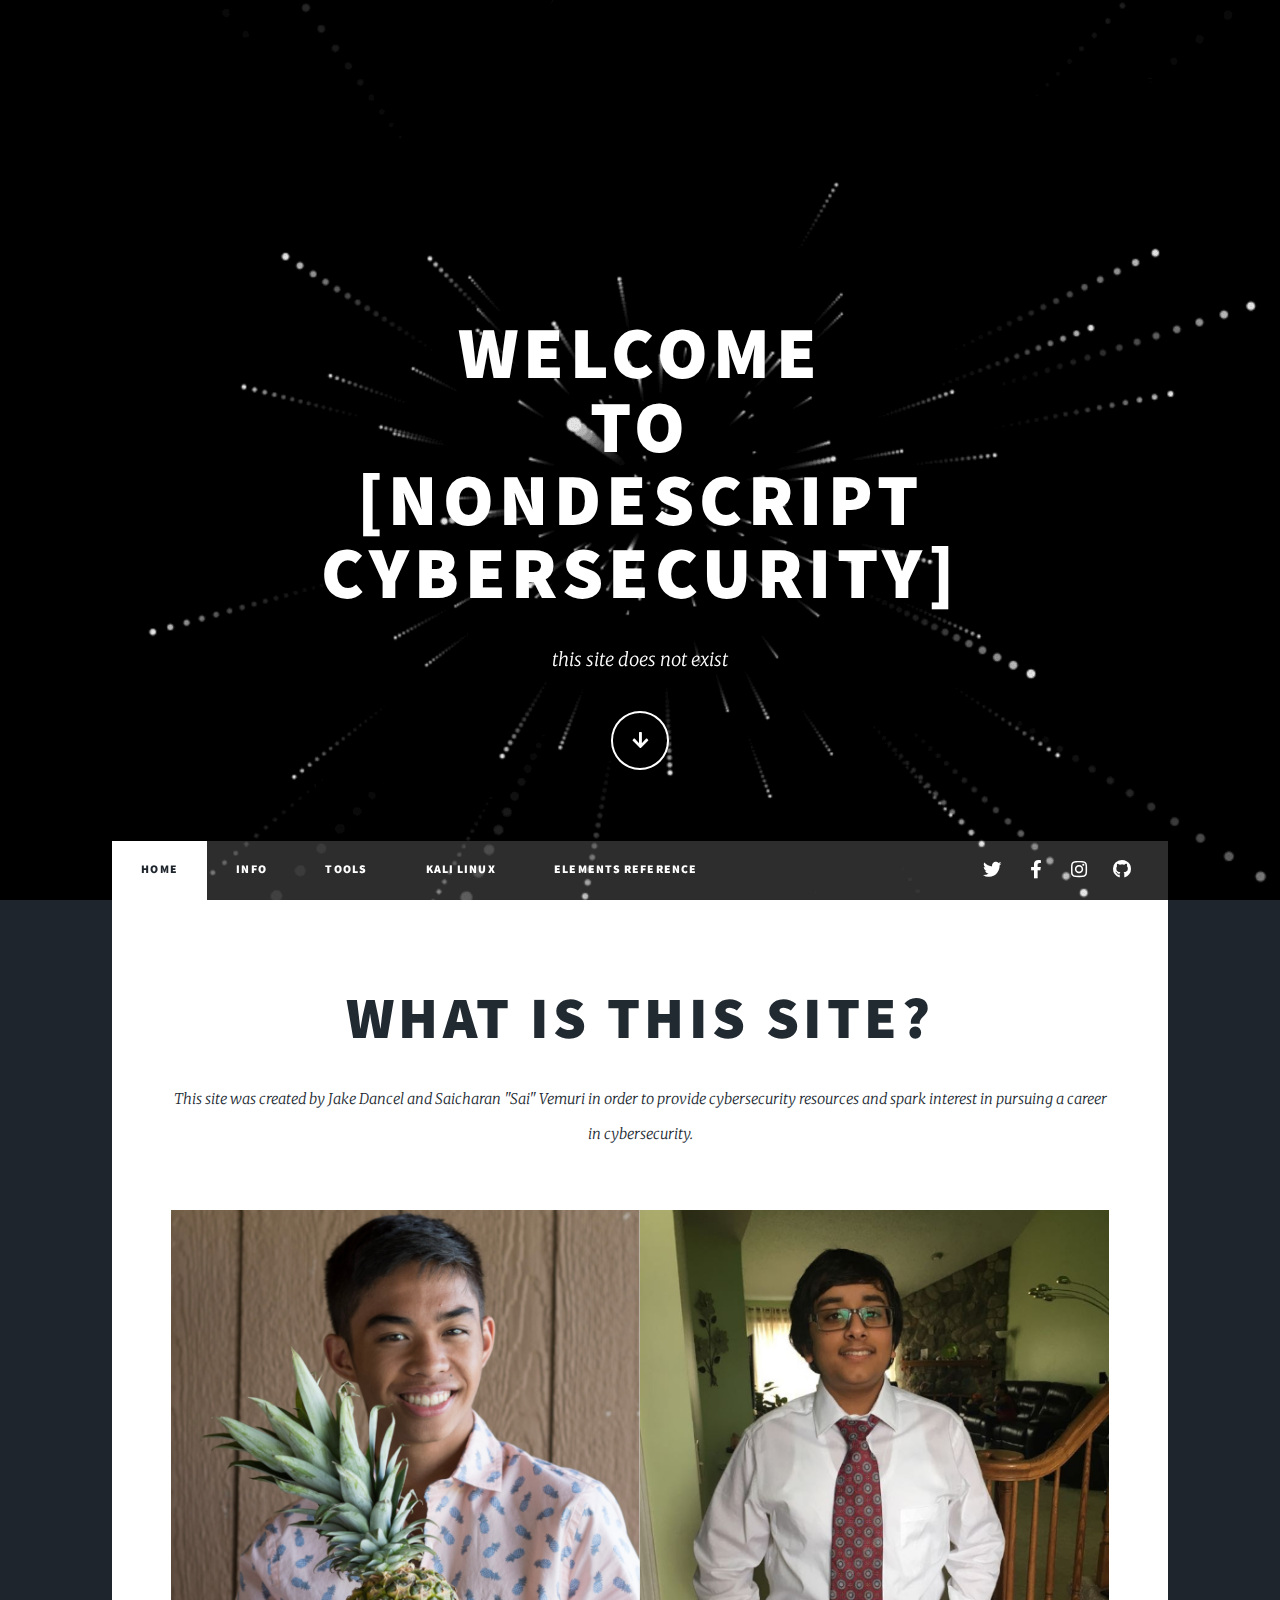
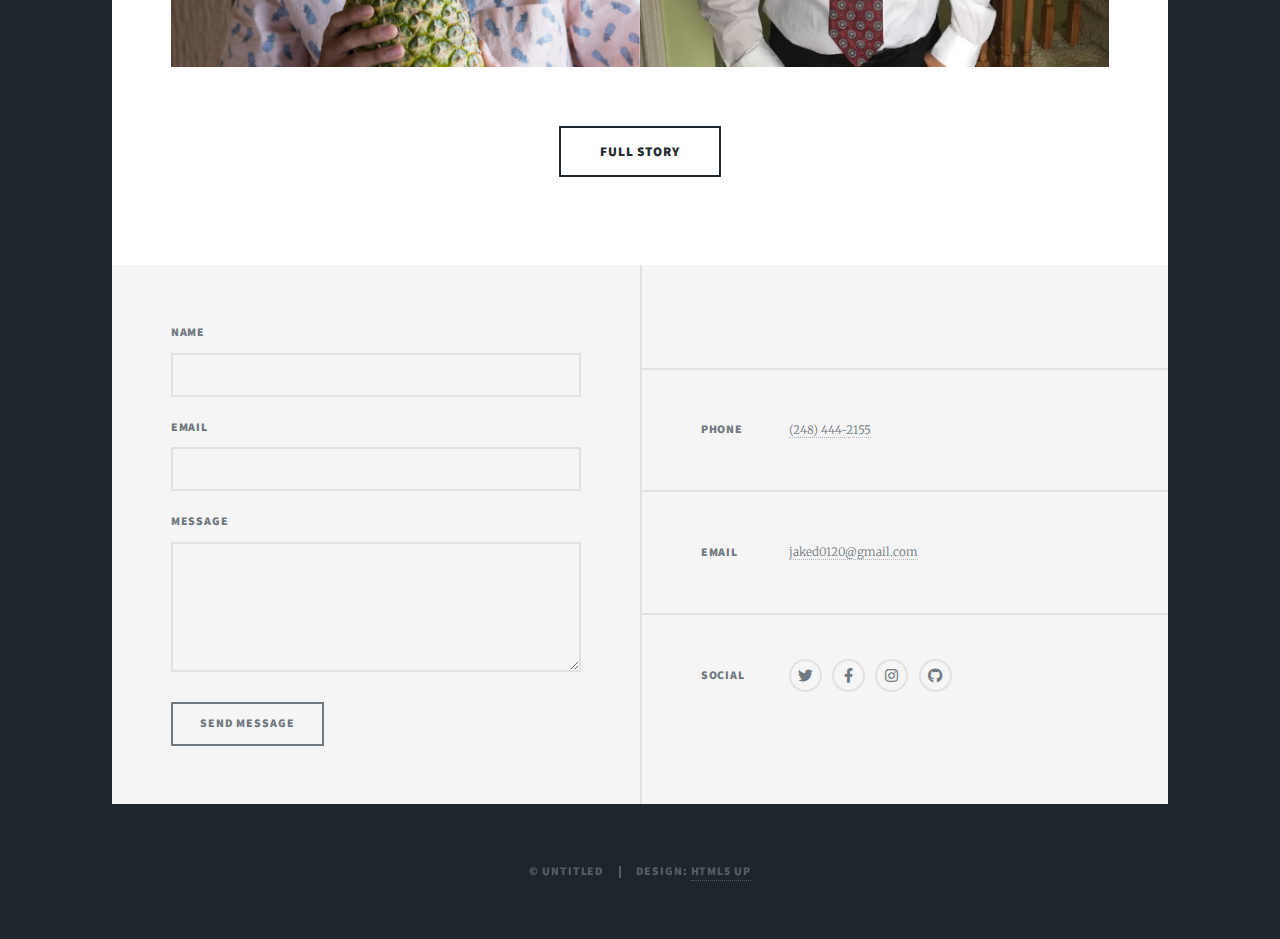
==== site/index.html @ b28e5fbe "Add files via upload" ====
<!DOCTYPE HTML>
<!--
	nondescript by HTML5 UP
	html5up.net | @ajlkn
	Free for personal and commercial use under the CCA 3.0 license (html5up.net/license)
-->
<html>
	<head>
		<title>nondescript by HTML5 UP</title>
		<meta charset="utf-8" />
		<meta name="viewport" content="width=device-width, initial-scale=1, user-scalable=no" />
		<link rel="stylesheet" href="assets/css/main.css" />
		<noscript><link rel="stylesheet" href="assets/css/noscript.css" /></noscript>
	</head>
	<body class="is-preload">

		<!-- Wrapper -->
			<div id="wrapper" class="fade-in">

				<!-- Intro -->
					<div id="intro">
						<h1>Welcome<br />
						to <br />
						[nondescript cybersecurity]</h1>
						<p>this site does not exist</p>
						<ul class="actions">
							<li><a href="#header" class="button icon solid solo fa-arrow-down scrolly">Continue</a></li>
						</ul>
					</div>

				<!-- Header -->
					<header id="header">
						<a href="index.html" class="logo">[nondescript]</a>
					</header>

				<!-- Nav -->
					<nav id="nav">
						<ul class="links">
							<li class="active"><a href="index.html">Home</a></li>
							<li><a href="Info.html">Info</a></li>
							<li><a href="Tools.html">Tools</a></li>
							<li><a href="kali.html">Kali Linux</a></li>
							<li><a href="elements.html">Elements Reference</a></li>
						</ul>
						<ul class="icons">
							<li><a href="#" class="icon brands fa-twitter"><span class="label">Twitter</span></a></li>
							<li><a href="#" class="icon brands fa-facebook-f"><span class="label">Facebook</span></a></li>
							<li><a href="#" class="icon brands fa-instagram"><span class="label">Instagram</span></a></li>
							<li><a href="#" class="icon brands fa-github"><span class="label">GitHub</span></a></li>
						</ul>
					</nav>

				<!-- Main -->
					<div id="main">

						<!-- Featured Post -->
							<article class="post featured">
								<header class="major">
									<h2><a href="#">What is this site?</a></h2>
									<p>This site was created by Jake Dancel and Saicharan "Sai" Vemuri in order to provide
									cybersecurity resources and spark interest in pursuing a career in cybersecurity.
									</p>
								</header>
								<a href="#" class="image main"><img src="images/headshot.png" alt="" /></a>
								<ul class="actions special">
									<li><a href="#" class="button large">Full Story</a></li>
								</ul>
							</article>

					</div>

				<!-- Footer -->
					<footer id="footer">
						<section>
							<form method="post" action="#">
								<div class="fields">
									<div class="field">
										<label for="name">Name</label>
										<input type="text" name="name" id="name" />
									</div>
									<div class="field">
										<label for="email">Email</label>
										<input type="text" name="email" id="email" />
									</div>
									<div class="field">
										<label for="message">Message</label>
										<textarea name="message" id="message" rows="3"></textarea>
									</div>
								</div>
								<ul class="actions">
									<li><input type="submit" value="Send Message" /></li>
								</ul>
							</form>
						</section>
						<section class="split contact">
							<section class="alt">
							</section>
							<section>
								<h3>Phone</h3>
								<p><a href="#">(248) 444-2155</a></p>
							</section>
							<section>
								<h3>Email</h3>
								<p><a href="#">jaked0120@gmail.com</a></p>
							</section>
							<section>
								<h3>Social</h3>
								<ul class="icons alt">
									<li><a href="#" class="icon brands alt fa-twitter"><span class="label">Twitter</span></a></li>
									<li><a href="#" class="icon brands alt fa-facebook-f"><span class="label">Facebook</span></a></li>
									<li><a href="#" class="icon brands alt fa-instagram"><span class="label">Instagram</span></a></li>
									<li><a href="#" class="icon brands alt fa-github"><span class="label">GitHub</span></a></li>
								</ul>
							</section>
						</section>
					</footer>

				<!-- Copyright -->
					<div id="copyright">
						<ul><li>&copy; Untitled</li><li>Design: <a href="https://html5up.net">HTML5 UP</a></li></ul>
					</div>

			</div>

		<!-- Scripts -->
			<script src="assets/js/jquery.min.js"></script>
			<script src="assets/js/jquery.scrollex.min.js"></script>
			<script src="assets/js/jquery.scrolly.min.js"></script>
			<script src="assets/js/browser.min.js"></script>
			<script src="assets/js/breakpoints.min.js"></script>
			<script src="assets/js/util.js"></script>
			<script src="assets/js/main.js"></script>

	</body>
</html>
---- site/assets/css/main.css ----
@import url(fontawesome-all.min.css);
@import url("https://fonts.googleapis.com/css?family=Merriweather:300,700,300italic,700italic|Source+Sans+Pro:900");

/*
	Massively by HTML5 UP
	html5up.net | @ajlkn
	Free for personal and commercial use under the CCA 3.0 license (html5up.net/license)
*/

html, body, div, span, applet, object,
iframe, h1, h2, h3, h4, h5, h6, p, blockquote,
pre, a, abbr, acronym, address, big, cite,
code, del, dfn, em, img, ins, kbd, q, s, samp,
small, strike, strong, sub, sup, tt, var, b,
u, i, center, dl, dt, dd, ol, ul, li, fieldset,
form, label, legend, table, caption, tbody,
tfoot, thead, tr, th, td, article, aside,
canvas, details, embed, figure, figcaption,
footer, header, hgroup, menu, nav, output, ruby,
section, summary, time, mark, audio, video {
	margin: 0;
	padding: 0;
	border: 0;
	font-size: 100%;
	font: inherit;
	vertical-align: baseline;}

article, aside, details, figcaption, figure,
footer, header, hgroup, menu, nav, section {
	display: block;}

body {
	line-height: 1;
}

ol, ul {
	list-style: none;
}

blockquote, q {
	quotes: none;
}

	blockquote:before, blockquote:after, q:before, q:after {
		content: '';
		content: none;
	}

table {
	border-collapse: collapse;
	border-spacing: 0;
}

body {
	-webkit-text-size-adjust: none;
}

mark {
	background-color: transparent;
	color: inherit;
}

input::-moz-focus-inner {
	border: 0;
	padding: 0;
}

input, select, textarea {
	-moz-appearance: none;
	-webkit-appearance: none;
	-ms-appearance: none;
	appearance: none;
}

/* Basic */

	@-ms-viewport {
		width: device-width;
	}

	body {
		-ms-overflow-style: scrollbar;
	}

	@media screen and (max-width: 480px) {

		html, body {
			min-width: 320px;
		}

	}

	html {
		box-sizing: border-box;
	}

	*, *:before, *:after {
		box-sizing: inherit;
	}

	body {
		background-color: #1e252d;
	}

		body.is-preload *, body.is-preload *:before, body.is-preload *:after {
			-moz-animation: none !important;
			-webkit-animation: none !important;
			-ms-animation: none !important;
			animation: none !important;
			-moz-transition: none !important;
			-webkit-transition: none !important;
			-ms-transition: none !important;
			transition: none !important;
		}

/* Type */

	html {
		font-size: 16pt;
	}

		@media screen and (max-width: 1680px) {

			html {
				font-size: 12pt;
			}

		}

		@media screen and (max-width: 1280px) {

			html {
				font-size: 11pt;
			}

		}

		@media screen and (max-width: 360px) {

			html {
				font-size: 10pt;
			}

		}

	body {
		color: #212931;
	}

	body, input, select, textarea {
		font-family: "Merriweather", Georgia, serif;
		font-weight: 300;
		font-size: 1rem;
		line-height: 2.375;
	}

	a {
		-moz-transition: color 0.2s ease-in-out, background-color 0.2s ease-in-out, border-color 0.2s ease-in-out, box-shadow 0.2s ease-in-out;
		-webkit-transition: color 0.2s ease-in-out, background-color 0.2s ease-in-out, border-color 0.2s ease-in-out, box-shadow 0.2s ease-in-out;
		-ms-transition: color 0.2s ease-in-out, background-color 0.2s ease-in-out, border-color 0.2s ease-in-out, box-shadow 0.2s ease-in-out;
		transition: color 0.2s ease-in-out, background-color 0.2s ease-in-out, border-color 0.2s ease-in-out, box-shadow 0.2s ease-in-out;
		border-bottom: dotted 1px;
		text-decoration: none;
	}

		a:hover {
			border-bottom-color: transparent;
		}

	strong, b {
		font-weight: 600;
	}

	em, i {
		font-style: italic;
	}

	p {
		text-align: justify;
		margin: 0 0 2rem 0;
	}

	h1, h2, h3, h4, h5, h6 {
		font-family: "Source Sans Pro", Helvetica, sans-serif;
		font-weight: 900;
		line-height: 1.5;
		letter-spacing: 0.075em;
		text-transform: uppercase;
		margin: 0 0 1rem 0;
	}

		h1 a, h2 a, h3 a, h4 a, h5 a, h6 a {
			border-bottom: 0;
			color: inherit;
			text-decoration: none;
		}

	h1 {
		font-size: 4rem;
		line-height: 1.1;
		margin: 0 0 2rem 0;
	}

	h2 {
		font-size: 1.75rem;
		line-height: 1.3;
		margin: 0 0 1.5rem 0;
	}

	h3 {
		font-size: 1.25rem;
		margin: 0 0 1.5rem 0;
	}

	h4 {
		font-size: 1rem;
	}

	h5 {
		font-size: 0.9rem;
	}

	h6 {
		font-size: 0.8rem;
	}

	sub {
		font-size: 0.8rem;
		position: relative;
		top: 0.5rem;
	}

	sup {
		font-size: 0.8rem;
		position: relative;
		top: -0.5rem;
	}

	blockquote {
		border-left: solid 4px;
		font-style: italic;
		margin: 0 0 2rem 0;
		padding: 0.5rem 0 0.5rem 2rem;
	}

	code {
		border: solid 2px;
		font-family: "Courier New", monospace;
		font-size: 0.9rem;
		margin: 0 0.25rem;
		padding: 0.25rem 0.65rem;
	}

	pre {
		-webkit-overflow-scrolling: touch;
		font-family: "Courier New", monospace;
		font-size: 0.9rem;
		margin: 0 0 2rem 0;
	}

		pre code {
			display: block;
			line-height: 1.75;
			padding: 1rem 1.5rem;
			overflow-x: auto;
		}

	hr {
		border: 0;
		border-bottom: solid 2px;
		margin: 3rem 0;
	}

		hr.major {
			margin: 5rem 0;
		}

	.align-left {
		text-align: left;
	}

	.align-center {
		text-align: center;
	}

	.align-right {
		text-align: right;
	}

	input, select, textarea {
		color: #212931;
	}

	a {
		color: #212931;
		border-bottom-color: rgba(33, 41, 49, 0.5);
	}

		a:hover {
			border-bottom-color: transparent;
			color: #18bfef !important;
		}

	strong, b {
		color: #212931;
	}

	h1, h2, h3, h4, h5, h6 {
		color: #212931;
	}

	blockquote {
		border-left-color: #eeeeee;
	}

	code {
		background: rgba(220, 220, 220, 0.25);
		border-color: #eeeeee;
	}

	hr {
		border-bottom-color: #eeeeee;
	}

/* Row */

	.row {
		display: flex;
		flex-wrap: wrap;
		box-sizing: border-box;
		align-items: stretch;
	}

		.row > * {
			box-sizing: border-box;
		}

		.row.gtr-uniform > * > :last-child {
			margin-bottom: 0;
		}

		.row.aln-left {
			justify-content: flex-start;
		}

		.row.aln-center {
			justify-content: center;
		}

		.row.aln-right {
			justify-content: flex-end;
		}

		.row.aln-top {
			align-items: flex-start;
		}

		.row.aln-middle {
			align-items: center;
		}

		.row.aln-bottom {
			align-items: flex-end;
		}

		.row > .imp {
			order: -1;
		}

		.row > .col-1 {
			width: 8.33333%;
		}

		.row > .off-1 {
			margin-left: 8.33333%;
		}

		.row > .col-2 {
			width: 16.66667%;
		}

		.row > .off-2 {
			margin-left: 16.66667%;
		}

		.row > .col-3 {
			width: 25%;
		}

		.row > .off-3 {
			margin-left: 25%;
		}

		.row > .col-4 {
			width: 33.33333%;
		}

		.row > .off-4 {
			margin-left: 33.33333%;
		}

		.row > .col-5 {
			width: 41.66667%;
		}

		.row > .off-5 {
			margin-left: 41.66667%;
		}

		.row > .col-6 {
			width: 50%;
		}

		.row > .off-6 {
			margin-left: 50%;
		}

		.row > .col-7 {
			width: 58.33333%;
		}

		.row > .off-7 {
			margin-left: 58.33333%;
		}

		.row > .col-8 {
			width: 66.66667%;
		}

		.row > .off-8 {
			margin-left: 66.66667%;
		}

		.row > .col-9 {
			width: 75%;
		}

		.row > .off-9 {
			margin-left: 75%;
		}

		.row > .col-10 {
			width: 83.33333%;
		}

		.row > .off-10 {
			margin-left: 83.33333%;
		}

		.row > .col-11 {
			width: 91.66667%;
		}

		.row > .off-11 {
			margin-left: 91.66667%;
		}

		.row > .col-12 {
			width: 100%;
		}

		.row > .off-12 {
			margin-left: 100%;
		}

		.row.gtr-0 {
			margin-top: 0;
			margin-left: 0rem;
		}

			.row.gtr-0 > * {
				padding: 0 0 0 0rem;
			}

			.row.gtr-0.gtr-uniform {
				margin-top: 0rem;
			}

				.row.gtr-0.gtr-uniform > * {
					padding-top: 0rem;
				}

		.row.gtr-25 {
			margin-top: 0;
			margin-left: -0.375rem;
		}

			.row.gtr-25 > * {
				padding: 0 0 0 0.375rem;
			}

			.row.gtr-25.gtr-uniform {
				margin-top: -0.375rem;
			}

				.row.gtr-25.gtr-uniform > * {
					padding-top: 0.375rem;
				}

		.row.gtr-50 {
			margin-top: 0;
			margin-left: -0.75rem;
		}

			.row.gtr-50 > * {
				padding: 0 0 0 0.75rem;
			}

			.row.gtr-50.gtr-uniform {
				margin-top: -0.75rem;
			}

				.row.gtr-50.gtr-uniform > * {
					padding-top: 0.75rem;
				}

		.row {
			margin-top: 0;
			margin-left: -1.5rem;
		}

			.row > * {
				padding: 0 0 0 1.5rem;
			}

			.row.gtr-uniform {
				margin-top: -1.5rem;
			}

				.row.gtr-uniform > * {
					padding-top: 1.5rem;
				}

		.row.gtr-150 {
			margin-top: 0;
			margin-left: -2.25rem;
		}

			.row.gtr-150 > * {
				padding: 0 0 0 2.25rem;
			}

			.row.gtr-150.gtr-uniform {
				margin-top: -2.25rem;
			}

				.row.gtr-150.gtr-uniform > * {
					padding-top: 2.25rem;
				}

		.row.gtr-200 {
			margin-top: 0;
			margin-left: -3rem;
		}

			.row.gtr-200 > * {
				padding: 0 0 0 3rem;
			}

			.row.gtr-200.gtr-uniform {
				margin-top: -3rem;
			}

				.row.gtr-200.gtr-uniform > * {
					padding-top: 3rem;
				}

		@media screen and (max-width: 1680px) {

			.row {
				display: flex;
				flex-wrap: wrap;
				box-sizing: border-box;
				align-items: stretch;
			}

				.row > * {
					box-sizing: border-box;
				}

				.row.gtr-uniform > * > :last-child {
					margin-bottom: 0;
				}

				.row.aln-left {
					justify-content: flex-start;
				}

				.row.aln-center {
					justify-content: center;
				}

				.row.aln-right {
					justify-content: flex-end;
				}

				.row.aln-top {
					align-items: flex-start;
				}

				.row.aln-middle {
					align-items: center;
				}

				.row.aln-bottom {
					align-items: flex-end;
				}

				.row > .imp-xlarge {
					order: -1;
				}

				.row > .col-1-xlarge {
					width: 8.33333%;
				}

				.row > .off-1-xlarge {
					margin-left: 8.33333%;
				}

				.row > .col-2-xlarge {
					width: 16.66667%;
				}

				.row > .off-2-xlarge {
					margin-left: 16.66667%;
				}

				.row > .col-3-xlarge {
					width: 25%;
				}

				.row > .off-3-xlarge {
					margin-left: 25%;
				}

				.row > .col-4-xlarge {
					width: 33.33333%;
				}

				.row > .off-4-xlarge {
					margin-left: 33.33333%;
				}

				.row > .col-5-xlarge {
					width: 41.66667%;
				}

				.row > .off-5-xlarge {
					margin-left: 41.66667%;
				}

				.row > .col-6-xlarge {
					width: 50%;
				}

				.row > .off-6-xlarge {
					margin-left: 50%;
				}

				.row > .col-7-xlarge {
					width: 58.33333%;
				}

				.row > .off-7-xlarge {
					margin-left: 58.33333%;
				}

				.row > .col-8-xlarge {
					width: 66.66667%;
				}

				.row > .off-8-xlarge {
					margin-left: 66.66667%;
				}

				.row > .col-9-xlarge {
					width: 75%;
				}

				.row > .off-9-xlarge {
					margin-left: 75%;
				}

				.row > .col-10-xlarge {
					width: 83.33333%;
				}

				.row > .off-10-xlarge {
					margin-left: 83.33333%;
				}

				.row > .col-11-xlarge {
					width: 91.66667%;
				}

				.row > .off-11-xlarge {
					margin-left: 91.66667%;
				}

				.row > .col-12-xlarge {
					width: 100%;
				}

				.row > .off-12-xlarge {
					margin-left: 100%;
				}

				.row.gtr-0 {
					margin-top: 0;
					margin-left: 0rem;
				}

					.row.gtr-0 > * {
						padding: 0 0 0 0rem;
					}

					.row.gtr-0.gtr-uniform {
						margin-top: 0rem;
					}

						.row.gtr-0.gtr-uniform > * {
							padding-top: 0rem;
						}

				.row.gtr-25 {
					margin-top: 0;
					margin-left: -0.375rem;
				}

					.row.gtr-25 > * {
						padding: 0 0 0 0.375rem;
					}

					.row.gtr-25.gtr-uniform {
						margin-top: -0.375rem;
					}

						.row.gtr-25.gtr-uniform > * {
							padding-top: 0.375rem;
						}

				.row.gtr-50 {
					margin-top: 0;
					margin-left: -0.75rem;
				}

					.row.gtr-50 > * {
						padding: 0 0 0 0.75rem;
					}

					.row.gtr-50.gtr-uniform {
						margin-top: -0.75rem;
					}

						.row.gtr-50.gtr-uniform > * {
							padding-top: 0.75rem;
						}

				.row {
					margin-top: 0;
					margin-left: -1.5rem;
				}

					.row > * {
						padding: 0 0 0 1.5rem;
					}

					.row.gtr-uniform {
						margin-top: -1.5rem;
					}

						.row.gtr-uniform > * {
							padding-top: 1.5rem;
						}

				.row.gtr-150 {
					margin-top: 0;
					margin-left: -2.25rem;
				}

					.row.gtr-150 > * {
						padding: 0 0 0 2.25rem;
					}

					.row.gtr-150.gtr-uniform {
						margin-top: -2.25rem;
					}

						.row.gtr-150.gtr-uniform > * {
							padding-top: 2.25rem;
						}

				.row.gtr-200 {
					margin-top: 0;
					margin-left: -3rem;
				}

					.row.gtr-200 > * {
						padding: 0 0 0 3rem;
					}

					.row.gtr-200.gtr-uniform {
						margin-top: -3rem;
					}

						.row.gtr-200.gtr-uniform > * {
							padding-top: 3rem;
						}

		}

		@media screen and (max-width: 1280px) {

			.row {
				display: flex;
				flex-wrap: wrap;
				box-sizing: border-box;
				align-items: stretch;
			}

				.row > * {
					box-sizing: border-box;
				}

				.row.gtr-uniform > * > :last-child {
					margin-bottom: 0;
				}

				.row.aln-left {
					justify-content: flex-start;
				}

				.row.aln-center {
					justify-content: center;
				}

				.row.aln-right {
					justify-content: flex-end;
				}

				.row.aln-top {
					align-items: flex-start;
				}

				.row.aln-middle {
					align-items: center;
				}

				.row.aln-bottom {
					align-items: flex-end;
				}

				.row > .imp-large {
					order: -1;
				}

				.row > .col-1-large {
					width: 8.33333%;
				}

				.row > .off-1-large {
					margin-left: 8.33333%;
				}

				.row > .col-2-large {
					width: 16.66667%;
				}

				.row > .off-2-large {
					margin-left: 16.66667%;
				}

				.row > .col-3-large {
					width: 25%;
				}

				.row > .off-3-large {
					margin-left: 25%;
				}

				.row > .col-4-large {
					width: 33.33333%;
				}

				.row > .off-4-large {
					margin-left: 33.33333%;
				}

				.row > .col-5-large {
					width: 41.66667%;
				}

				.row > .off-5-large {
					margin-left: 41.66667%;
				}

				.row > .col-6-large {
					width: 50%;
				}

				.row > .off-6-large {
					margin-left: 50%;
				}

				.row > .col-7-large {
					width: 58.33333%;
				}

				.row > .off-7-large {
					margin-left: 58.33333%;
				}

				.row > .col-8-large {
					width: 66.66667%;
				}

				.row > .off-8-large {
					margin-left: 66.66667%;
				}

				.row > .col-9-large {
					width: 75%;
				}

				.row > .off-9-large {
					margin-left: 75%;
				}

				.row > .col-10-large {
					width: 83.33333%;
				}

				.row > .off-10-large {
					margin-left: 83.33333%;
				}

				.row > .col-11-large {
					width: 91.66667%;
				}

				.row > .off-11-large {
					margin-left: 91.66667%;
				}

				.row > .col-12-large {
					width: 100%;
				}

				.row > .off-12-large {
					margin-left: 100%;
				}

				.row.gtr-0 {
					margin-top: 0;
					margin-left: 0rem;
				}

					.row.gtr-0 > * {
						padding: 0 0 0 0rem;
					}

					.row.gtr-0.gtr-uniform {
						margin-top: 0rem;
					}

						.row.gtr-0.gtr-uniform > * {
							padding-top: 0rem;
						}

				.row.gtr-25 {
					margin-top: 0;
					margin-left: -0.375rem;
				}

					.row.gtr-25 > * {
						padding: 0 0 0 0.375rem;
					}

					.row.gtr-25.gtr-uniform {
						margin-top: -0.375rem;
					}

						.row.gtr-25.gtr-uniform > * {
							padding-top: 0.375rem;
						}

				.row.gtr-50 {
					margin-top: 0;
					margin-left: -0.75rem;
				}

					.row.gtr-50 > * {
						padding: 0 0 0 0.75rem;
					}

					.row.gtr-50.gtr-uniform {
						margin-top: -0.75rem;
					}

						.row.gtr-50.gtr-uniform > * {
							padding-top: 0.75rem;
						}

				.row {
					margin-top: 0;
					margin-left: -1.5rem;
				}

					.row > * {
						padding: 0 0 0 1.5rem;
					}

					.row.gtr-uniform {
						margin-top: -1.5rem;
					}

						.row.gtr-uniform > * {
							padding-top: 1.5rem;
						}

				.row.gtr-150 {
					margin-top: 0;
					margin-left: -2.25rem;
				}

					.row.gtr-150 > * {
						padding: 0 0 0 2.25rem;
					}

					.row.gtr-150.gtr-uniform {
						margin-top: -2.25rem;
					}

						.row.gtr-150.gtr-uniform > * {
							padding-top: 2.25rem;
						}

				.row.gtr-200 {
					margin-top: 0;
					margin-left: -3rem;
				}

					.row.gtr-200 > * {
						padding: 0 0 0 3rem;
					}

					.row.gtr-200.gtr-uniform {
						margin-top: -3rem;
					}

						.row.gtr-200.gtr-uniform > * {
							padding-top: 3rem;
						}

		}

		@media screen and (max-width: 980px) {

			.row {
				display: flex;
				flex-wrap: wrap;
				box-sizing: border-box;
				align-items: stretch;
			}

				.row > * {
					box-sizing: border-box;
				}

				.row.gtr-uniform > * > :last-child {
					margin-bottom: 0;
				}

				.row.aln-left {
					justify-content: flex-start;
				}

				.row.aln-center {
					justify-content: center;
				}

				.row.aln-right {
					justify-content: flex-end;
				}

				.row.aln-top {
					align-items: flex-start;
				}

				.row.aln-middle {
					align-items: center;
				}

				.row.aln-bottom {
					align-items: flex-end;
				}

				.row > .imp-medium {
					order: -1;
				}

				.row > .col-1-medium {
					width: 8.33333%;
				}

				.row > .off-1-medium {
					margin-left: 8.33333%;
				}

				.row > .col-2-medium {
					width: 16.66667%;
				}

				.row > .off-2-medium {
					margin-left: 16.66667%;
				}

				.row > .col-3-medium {
					width: 25%;
				}

				.row > .off-3-medium {
					margin-left: 25%;
				}

				.row > .col-4-medium {
					width: 33.33333%;
				}

				.row > .off-4-medium {
					margin-left: 33.33333%;
				}

				.row > .col-5-medium {
					width: 41.66667%;
				}

				.row > .off-5-medium {
					margin-left: 41.66667%;
				}

				.row > .col-6-medium {
					width: 50%;
				}

				.row > .off-6-medium {
					margin-left: 50%;
				}

				.row > .col-7-medium {
					width: 58.33333%;
				}

				.row > .off-7-medium {
					margin-left: 58.33333%;
				}

				.row > .col-8-medium {
					width: 66.66667%;
				}

				.row > .off-8-medium {
					margin-left: 66.66667%;
				}

				.row > .col-9-medium {
					width: 75%;
				}

				.row > .off-9-medium {
					margin-left: 75%;
				}

				.row > .col-10-medium {
					width: 83.33333%;
				}

				.row > .off-10-medium {
					margin-left: 83.33333%;
				}

				.row > .col-11-medium {
					width: 91.66667%;
				}

				.row > .off-11-medium {
					margin-left: 91.66667%;
				}

				.row > .col-12-medium {
					width: 100%;
				}

				.row > .off-12-medium {
					margin-left: 100%;
				}

				.row.gtr-0 {
					margin-top: 0;
					margin-left: 0rem;
				}

					.row.gtr-0 > * {
						padding: 0 0 0 0rem;
					}

					.row.gtr-0.gtr-uniform {
						margin-top: 0rem;
					}

						.row.gtr-0.gtr-uniform > * {
							padding-top: 0rem;
						}

				.row.gtr-25 {
					margin-top: 0;
					margin-left: -0.375rem;
				}

					.row.gtr-25 > * {
						padding: 0 0 0 0.375rem;
					}

					.row.gtr-25.gtr-uniform {
						margin-top: -0.375rem;
					}

						.row.gtr-25.gtr-uniform > * {
							padding-top: 0.375rem;
						}

				.row.gtr-50 {
					margin-top: 0;
					margin-left: -0.75rem;
				}

					.row.gtr-50 > * {
						padding: 0 0 0 0.75rem;
					}

					.row.gtr-50.gtr-uniform {
						margin-top: -0.75rem;
					}

						.row.gtr-50.gtr-uniform > * {
							padding-top: 0.75rem;
						}

				.row {
					margin-top: 0;
					margin-left: -1.5rem;
				}

					.row > * {
						padding: 0 0 0 1.5rem;
					}

					.row.gtr-uniform {
						margin-top: -1.5rem;
					}

						.row.gtr-uniform > * {
							padding-top: 1.5rem;
						}

				.row.gtr-150 {
					margin-top: 0;
					margin-left: -2.25rem;
				}

					.row.gtr-150 > * {
						padding: 0 0 0 2.25rem;
					}

					.row.gtr-150.gtr-uniform {
						margin-top: -2.25rem;
					}

						.row.gtr-150.gtr-uniform > * {
							padding-top: 2.25rem;
						}

				.row.gtr-200 {
					margin-top: 0;
					margin-left: -3rem;
				}

					.row.gtr-200 > * {
						padding: 0 0 0 3rem;
					}

					.row.gtr-200.gtr-uniform {
						margin-top: -3rem;
					}

						.row.gtr-200.gtr-uniform > * {
							padding-top: 3rem;
						}

		}

		@media screen and (max-width: 736px) {

			.row {
				display: flex;
				flex-wrap: wrap;
				box-sizing: border-box;
				align-items: stretch;
			}

				.row > * {
					box-sizing: border-box;
				}

				.row.gtr-uniform > * > :last-child {
					margin-bottom: 0;
				}

				.row.aln-left {
					justify-content: flex-start;
				}

				.row.aln-center {
					justify-content: center;
				}

				.row.aln-right {
					justify-content: flex-end;
				}

				.row.aln-top {
					align-items: flex-start;
				}

				.row.aln-middle {
					align-items: center;
				}

				.row.aln-bottom {
					align-items: flex-end;
				}

				.row > .imp-small {
					order: -1;
				}

				.row > .col-1-small {
					width: 8.33333%;
				}

				.row > .off-1-small {
					margin-left: 8.33333%;
				}

				.row > .col-2-small {
					width: 16.66667%;
				}

				.row > .off-2-small {
					margin-left: 16.66667%;
				}

				.row > .col-3-small {
					width: 25%;
				}

				.row > .off-3-small {
					margin-left: 25%;
				}

				.row > .col-4-small {
					width: 33.33333%;
				}

				.row > .off-4-small {
					margin-left: 33.33333%;
				}

				.row > .col-5-small {
					width: 41.66667%;
				}

				.row > .off-5-small {
					margin-left: 41.66667%;
				}

				.row > .col-6-small {
					width: 50%;
				}

				.row > .off-6-small {
					margin-left: 50%;
				}

				.row > .col-7-small {
					width: 58.33333%;
				}

				.row > .off-7-small {
					margin-left: 58.33333%;
				}

				.row > .col-8-small {
					width: 66.66667%;
				}

				.row > .off-8-small {
					margin-left: 66.66667%;
				}

				.row > .col-9-small {
					width: 75%;
				}

				.row > .off-9-small {
					margin-left: 75%;
				}

				.row > .col-10-small {
					width: 83.33333%;
				}

				.row > .off-10-small {
					margin-left: 83.33333%;
				}

				.row > .col-11-small {
					width: 91.66667%;
				}

				.row > .off-11-small {
					margin-left: 91.66667%;
				}

				.row > .col-12-small {
					width: 100%;
				}

				.row > .off-12-small {
					margin-left: 100%;
				}

				.row.gtr-0 {
					margin-top: 0;
					margin-left: 0rem;
				}

					.row.gtr-0 > * {
						padding: 0 0 0 0rem;
					}

					.row.gtr-0.gtr-uniform {
						margin-top: 0rem;
					}

						.row.gtr-0.gtr-uniform > * {
							padding-top: 0rem;
						}

				.row.gtr-25 {
					margin-top: 0;
					margin-left: -0.375rem;
				}

					.row.gtr-25 > * {
						padding: 0 0 0 0.375rem;
					}

					.row.gtr-25.gtr-uniform {
						margin-top: -0.375rem;
					}

						.row.gtr-25.gtr-uniform > * {
							padding-top: 0.375rem;
						}

				.row.gtr-50 {
					margin-top: 0;
					margin-left: -0.75rem;
				}

					.row.gtr-50 > * {
						padding: 0 0 0 0.75rem;
					}

					.row.gtr-50.gtr-uniform {
						margin-top: -0.75rem;
					}

						.row.gtr-50.gtr-uniform > * {
							padding-top: 0.75rem;
						}

				.row {
					margin-top: 0;
					margin-left: -1.5rem;
				}

					.row > * {
						padding: 0 0 0 1.5rem;
					}

					.row.gtr-uniform {
						margin-top: -1.5rem;
					}

						.row.gtr-uniform > * {
							padding-top: 1.5rem;
						}

				.row.gtr-150 {
					margin-top: 0;
					margin-left: -2.25rem;
				}

					.row.gtr-150 > * {
						padding: 0 0 0 2.25rem;
					}

					.row.gtr-150.gtr-uniform {
						margin-top: -2.25rem;
					}

						.row.gtr-150.gtr-uniform > * {
							padding-top: 2.25rem;
						}

				.row.gtr-200 {
					margin-top: 0;
					margin-left: -3rem;
				}

					.row.gtr-200 > * {
						padding: 0 0 0 3rem;
					}

					.row.gtr-200.gtr-uniform {
						margin-top: -3rem;
					}

						.row.gtr-200.gtr-uniform > * {
							padding-top: 3rem;
						}

		}

		@media screen and (max-width: 480px) {

			.row {
				display: flex;
				flex-wrap: wrap;
				box-sizing: border-box;
				align-items: stretch;
			}

				.row > * {
					box-sizing: border-box;
				}

				.row.gtr-uniform > * > :last-child {
					margin-bottom: 0;
				}

				.row.aln-left {
					justify-content: flex-start;
				}

				.row.aln-center {
					justify-content: center;
				}

				.row.aln-right {
					justify-content: flex-end;
				}

				.row.aln-top {
					align-items: flex-start;
				}

				.row.aln-middle {
					align-items: center;
				}

				.row.aln-bottom {
					align-items: flex-end;
				}

				.row > .imp-xsmall {
					order: -1;
				}

				.row > .col-1-xsmall {
					width: 8.33333%;
				}

				.row > .off-1-xsmall {
					margin-left: 8.33333%;
				}

				.row > .col-2-xsmall {
					width: 16.66667%;
				}

				.row > .off-2-xsmall {
					margin-left: 16.66667%;
				}

				.row > .col-3-xsmall {
					width: 25%;
				}

				.row > .off-3-xsmall {
					margin-left: 25%;
				}

				.row > .col-4-xsmall {
					width: 33.33333%;
				}

				.row > .off-4-xsmall {
					margin-left: 33.33333%;
				}

				.row > .col-5-xsmall {
					width: 41.66667%;
				}

				.row > .off-5-xsmall {
					margin-left: 41.66667%;
				}

				.row > .col-6-xsmall {
					width: 50%;
				}

				.row > .off-6-xsmall {
					margin-left: 50%;
				}

				.row > .col-7-xsmall {
					width: 58.33333%;
				}

				.row > .off-7-xsmall {
					margin-left: 58.33333%;
				}

				.row > .col-8-xsmall {
					width: 66.66667%;
				}

				.row > .off-8-xsmall {
					margin-left: 66.66667%;
				}

				.row > .col-9-xsmall {
					width: 75%;
				}

				.row > .off-9-xsmall {
					margin-left: 75%;
				}

				.row > .col-10-xsmall {
					width: 83.33333%;
				}

				.row > .off-10-xsmall {
					margin-left: 83.33333%;
				}

				.row > .col-11-xsmall {
					width: 91.66667%;
				}

				.row > .off-11-xsmall {
					margin-left: 91.66667%;
				}

				.row > .col-12-xsmall {
					width: 100%;
				}

				.row > .off-12-xsmall {
					margin-left: 100%;
				}

				.row.gtr-0 {
					margin-top: 0;
					margin-left: 0rem;
				}

					.row.gtr-0 > * {
						padding: 0 0 0 0rem;
					}

					.row.gtr-0.gtr-uniform {
						margin-top: 0rem;
					}

						.row.gtr-0.gtr-uniform > * {
							padding-top: 0rem;
						}

				.row.gtr-25 {
					margin-top: 0;
					margin-left: -0.375rem;
				}

					.row.gtr-25 > * {
						padding: 0 0 0 0.375rem;
					}

					.row.gtr-25.gtr-uniform {
						margin-top: -0.375rem;
					}

						.row.gtr-25.gtr-uniform > * {
							padding-top: 0.375rem;
						}

				.row.gtr-50 {
					margin-top: 0;
					margin-left: -0.75rem;
				}

					.row.gtr-50 > * {
						padding: 0 0 0 0.75rem;
					}

					.row.gtr-50.gtr-uniform {
						margin-top: -0.75rem;
					}

						.row.gtr-50.gtr-uniform > * {
							padding-top: 0.75rem;
						}

				.row {
					margin-top: 0;
					margin-left: -1.5rem;
				}

					.row > * {
						padding: 0 0 0 1.5rem;
					}

					.row.gtr-uniform {
						margin-top: -1.5rem;
					}

						.row.gtr-uniform > * {
							padding-top: 1.5rem;
						}

				.row.gtr-150 {
					margin-top: 0;
					margin-left: -2.25rem;
				}

					.row.gtr-150 > * {
						padding: 0 0 0 2.25rem;
					}

					.row.gtr-150.gtr-uniform {
						margin-top: -2.25rem;
					}

						.row.gtr-150.gtr-uniform > * {
							padding-top: 2.25rem;
						}

				.row.gtr-200 {
					margin-top: 0;
					margin-left: -3rem;
				}

					.row.gtr-200 > * {
						padding: 0 0 0 3rem;
					}

					.row.gtr-200.gtr-uniform {
						margin-top: -3rem;
					}

						.row.gtr-200.gtr-uniform > * {
							padding-top: 3rem;
						}

		}

		@media screen and (max-width: 360px) {

			.row {
				display: flex;
				flex-wrap: wrap;
				box-sizing: border-box;
				align-items: stretch;
			}

				.row > * {
					box-sizing: border-box;
				}

				.row.gtr-uniform > * > :last-child {
					margin-bottom: 0;
				}

				.row.aln-left {
					justify-content: flex-start;
				}

				.row.aln-center {
					justify-content: center;
				}

				.row.aln-right {
					justify-content: flex-end;
				}

				.row.aln-top {
					align-items: flex-start;
				}

				.row.aln-middle {
					align-items: center;
				}

				.row.aln-bottom {
					align-items: flex-end;
				}

				.row > .imp-xxsmall {
					order: -1;
				}

				.row > .col-1-xxsmall {
					width: 8.33333%;
				}

				.row > .off-1-xxsmall {
					margin-left: 8.33333%;
				}

				.row > .col-2-xxsmall {
					width: 16.66667%;
				}

				.row > .off-2-xxsmall {
					margin-left: 16.66667%;
				}

				.row > .col-3-xxsmall {
					width: 25%;
				}

				.row > .off-3-xxsmall {
					margin-left: 25%;
				}

				.row > .col-4-xxsmall {
					width: 33.33333%;
				}

				.row > .off-4-xxsmall {
					margin-left: 33.33333%;
				}

				.row > .col-5-xxsmall {
					width: 41.66667%;
				}

				.row > .off-5-xxsmall {
					margin-left: 41.66667%;
				}

				.row > .col-6-xxsmall {
					width: 50%;
				}

				.row > .off-6-xxsmall {
					margin-left: 50%;
				}

				.row > .col-7-xxsmall {
					width: 58.33333%;
				}

				.row > .off-7-xxsmall {
					margin-left: 58.33333%;
				}

				.row > .col-8-xxsmall {
					width: 66.66667%;
				}

				.row > .off-8-xxsmall {
					margin-left: 66.66667%;
				}

				.row > .col-9-xxsmall {
					width: 75%;
				}

				.row > .off-9-xxsmall {
					margin-left: 75%;
				}

				.row > .col-10-xxsmall {
					width: 83.33333%;
				}

				.row > .off-10-xxsmall {
					margin-left: 83.33333%;
				}

				.row > .col-11-xxsmall {
					width: 91.66667%;
				}

				.row > .off-11-xxsmall {
					margin-left: 91.66667%;
				}

				.row > .col-12-xxsmall {
					width: 100%;
				}

				.row > .off-12-xxsmall {
					margin-left: 100%;
				}

				.row.gtr-0 {
					margin-top: 0;
					margin-left: 0rem;
				}

					.row.gtr-0 > * {
						padding: 0 0 0 0rem;
					}

					.row.gtr-0.gtr-uniform {
						margin-top: 0rem;
					}

						.row.gtr-0.gtr-uniform > * {
							padding-top: 0rem;
						}

				.row.gtr-25 {
					margin-top: 0;
					margin-left: -0.375rem;
				}

					.row.gtr-25 > * {
						padding: 0 0 0 0.375rem;
					}

					.row.gtr-25.gtr-uniform {
						margin-top: -0.375rem;
					}

						.row.gtr-25.gtr-uniform > * {
							padding-top: 0.375rem;
						}

				.row.gtr-50 {
					margin-top: 0;
					margin-left: -0.75rem;
				}

					.row.gtr-50 > * {
						padding: 0 0 0 0.75rem;
					}

					.row.gtr-50.gtr-uniform {
						margin-top: -0.75rem;
					}

						.row.gtr-50.gtr-uniform > * {
							padding-top: 0.75rem;
						}

				.row {
					margin-top: 0;
					margin-left: -1.5rem;
				}

					.row > * {
						padding: 0 0 0 1.5rem;
					}

					.row.gtr-uniform {
						margin-top: -1.5rem;
					}

						.row.gtr-uniform > * {
							padding-top: 1.5rem;
						}

				.row.gtr-150 {
					margin-top: 0;
					margin-left: -2.25rem;
				}

					.row.gtr-150 > * {
						padding: 0 0 0 2.25rem;
					}

					.row.gtr-150.gtr-uniform {
						margin-top: -2.25rem;
					}

						.row.gtr-150.gtr-uniform > * {
							padding-top: 2.25rem;
						}

				.row.gtr-200 {
					margin-top: 0;
					margin-left: -3rem;
				}

					.row.gtr-200 > * {
						padding: 0 0 0 3rem;
					}

					.row.gtr-200.gtr-uniform {
						margin-top: -3rem;
					}

						.row.gtr-200.gtr-uniform > * {
							padding-top: 3rem;
						}

		}

/* Box */

	.box {
		border: solid 2px;
		margin-bottom: 2rem;
		padding: 1.5rem;
	}

		.box > :last-child,
		.box > :last-child > :last-child,
		.box > :last-child > :last-child > :last-child {
			margin-bottom: 0;
		}

		.box.alt {
			border: 0;
			border-radius: 0;
			padding: 0;
		}

	.box {
		border-color: #eeeeee;
	}

/* Button */

	input[type="submit"],
	input[type="reset"],
	input[type="button"],
	button,
	.button {
		-moz-appearance: none;
		-webkit-appearance: none;
		-ms-appearance: none;
		appearance: none;
		-moz-transition: background-color 0.2s ease-in-out, box-shadow 0.2s ease-in-out, color 0.2s ease-in-out;
		-webkit-transition: background-color 0.2s ease-in-out, box-shadow 0.2s ease-in-out, color 0.2s ease-in-out;
		-ms-transition: background-color 0.2s ease-in-out, box-shadow 0.2s ease-in-out, color 0.2s ease-in-out;
		transition: background-color 0.2s ease-in-out, box-shadow 0.2s ease-in-out, color 0.2s ease-in-out;
		border: 0;
		border-radius: 0;
		cursor: pointer;
		display: inline-block;
		font-family: "Source Sans Pro", Helvetica, sans-serif;
		font-size: 0.8rem;
		font-weight: 900;
		letter-spacing: 0.075em;
		height: 3rem;
		line-height: 3rem;
		padding: 0 2rem;
		text-align: center;
		text-decoration: none;
		text-transform: uppercase;
		white-space: nowrap;
	}

		input[type="submit"].icon:before,
		input[type="reset"].icon:before,
		input[type="button"].icon:before,
		button.icon:before,
		.button.icon:before {
			margin-right: 0.5rem;
		}

		input[type="submit"].icon.solo,
		input[type="reset"].icon.solo,
		input[type="button"].icon.solo,
		button.icon.solo,
		.button.icon.solo {
			position: relative;
			width: 4rem;
			height: 4rem;
			line-height: 4rem;
			border-radius: 4rem;
			text-indent: 4rem;
			overflow: hidden;
			padding: 0;
			white-space: nowrap;
		}

			input[type="submit"].icon.solo:before,
			input[type="reset"].icon.solo:before,
			input[type="button"].icon.solo:before,
			button.icon.solo:before,
			.button.icon.solo:before {
				position: absolute;
				display: block;
				top: 0;
				left: 0;
				width: inherit;
				height: inherit;
				line-height: inherit;
				font-size: 1.25rem;
				margin-right: 0;
				text-align: center;
				text-indent: 0;
			}

		input[type="submit"].fit,
		input[type="reset"].fit,
		input[type="button"].fit,
		button.fit,
		.button.fit {
			width: 100%;
		}

		input[type="submit"].small,
		input[type="reset"].small,
		input[type="button"].small,
		button.small,
		.button.small {
			font-size: 0.7rem;
			height: 2.5rem;
			line-height: 2.5rem;
			padding: 0 1.5rem;
		}

		input[type="submit"].large,
		input[type="reset"].large,
		input[type="button"].large,
		button.large,
		.button.large {
			font-size: 0.9rem;
			height: 3.5rem;
			line-height: 3.5rem;
			padding: 0 2.75rem;
		}

		@media screen and (max-width: 980px) {

			input[type="submit"],
			input[type="reset"],
			input[type="button"],
			button,
			.button {
				font-size: 0.9rem;
				height: 3.25rem;
				line-height: 3.25rem;
			}

				input[type="submit"].large,
				input[type="reset"].large,
				input[type="button"].large,
				button.large,
				.button.large {
					font-size: 1rem;
					height: 3.75rem;
					line-height: 3.75rem;
				}

		}

		input[type="submit"].disabled, input[type="submit"]:disabled,
		input[type="reset"].disabled,
		input[type="reset"]:disabled,
		input[type="button"].disabled,
		input[type="button"]:disabled,
		button.disabled,
		button:disabled,
		.button.disabled,
		.button:disabled {
			pointer-events: none;
			opacity: 0.25;
		}

	input[type="submit"],
	input[type="reset"],
	input[type="button"],
	button,
	.button {
		background-color: transparent;
		box-shadow: inset 0 0 0 2px #212931;
		color: #212931 !important;
	}

		input[type="submit"]:hover,
		input[type="reset"]:hover,
		input[type="button"]:hover,
		button:hover,
		.button:hover {
			box-shadow: inset 0 0 0 2px #18bfef;
			color: #18bfef !important;
		}

		input[type="submit"].primary,
		input[type="reset"].primary,
		input[type="button"].primary,
		button.primary,
		.button.primary {
			background-color: #212931;
			box-shadow: none;
			color: #ffffff !important;
		}

			input[type="submit"].primary:hover,
			input[type="reset"].primary:hover,
			input[type="button"].primary:hover,
			button.primary:hover,
			.button.primary:hover {
				background-color: #18bfef;
			}

/* Form */

	form {
		margin: 0 0 2rem 0;
	}

		form > :last-child {
			margin-bottom: 0;
		}

		form > .fields {
			display: -moz-flex;
			display: -webkit-flex;
			display: -ms-flex;
			display: flex;
			-moz-flex-wrap: wrap;
			-webkit-flex-wrap: wrap;
			-ms-flex-wrap: wrap;
			flex-wrap: wrap;
			width: calc(100% + 3rem);
			margin: -1.5rem 0 2rem -1.5rem;
		}

			form > .fields > .field {
				-moz-flex-grow: 0;
				-webkit-flex-grow: 0;
				-ms-flex-grow: 0;
				flex-grow: 0;
				-moz-flex-shrink: 0;
				-webkit-flex-shrink: 0;
				-ms-flex-shrink: 0;
				flex-shrink: 0;
				padding: 1.5rem 0 0 1.5rem;
				width: calc(100% - 1.5rem);
			}

				form > .fields > .field.half {
					width: calc(50% - 0.75rem);
				}

				form > .fields > .field.third {
					width: calc(100%/3 - 0.5rem);
				}

				form > .fields > .field.quarter {
					width: calc(25% - 0.375rem);
				}

		@media screen and (max-width: 480px) {

			form > .fields {
				width: calc(100% + 3rem);
				margin: -1.5rem 0 2rem -1.5rem;
			}

				form > .fields > .field {
					padding: 1.5rem 0 0 1.5rem;
					width: calc(100% - 1.5rem);
				}

					form > .fields > .field.half {
						width: calc(100% - 1.5rem);
					}

					form > .fields > .field.third {
						width: calc(100% - 1.5rem);
					}

					form > .fields > .field.quarter {
						width: calc(100% - 1.5rem);
					}

		}

	label {
		display: block;
		font-family: "Source Sans Pro", Helvetica, sans-serif;
		font-weight: 900;
		line-height: 1.5;
		letter-spacing: 0.075em;
		font-size: 0.8rem;
		text-transform: uppercase;
		margin: 0 0 0.75rem 0;
	}

		@media screen and (max-width: 980px) {

			label {
				font-size: 0.9rem;
			}

		}

	input[type="text"],
	input[type="password"],
	input[type="email"],
	select,
	textarea {
		-moz-appearance: none;
		-webkit-appearance: none;
		-ms-appearance: none;
		appearance: none;
		background: transparent;
		border-radius: 0;
		border: solid 2px;
		color: inherit;
		display: block;
		outline: 0;
		padding: 0 1rem;
		text-decoration: none;
		width: 100%;
	}

		input[type="text"]:invalid,
		input[type="password"]:invalid,
		input[type="email"]:invalid,
		select:invalid,
		textarea:invalid {
			box-shadow: none;
		}

	select {
		background-size: 1.25rem;
		background-repeat: no-repeat;
		background-position: calc(100% - 1rem) center;
		height: 3rem;
		padding-right: 3rem;
		text-overflow: ellipsis;
	}

		select:focus::-ms-value {
			background-color: transparent;
		}

		select::-ms-expand {
			display: none;
		}

	input[type="text"],
	input[type="password"],
	input[type="email"],
	select {
		height: 3rem;
	}

	textarea {
		padding: 0.75rem 1rem;
	}

	input[type="checkbox"],
	input[type="radio"] {
		-moz-appearance: none;
		-webkit-appearance: none;
		-ms-appearance: none;
		appearance: none;
		display: block;
		float: left;
		margin-right: -2rem;
		opacity: 0;
		width: 1rem;
		z-index: -1;
	}

		input[type="checkbox"] + label,
		input[type="radio"] + label {
			text-decoration: none;
			cursor: pointer;
			display: inline-block;
			font-size: 1rem;
			letter-spacing: 0;
			font-family: "Merriweather", Georgia, serif;
			text-transform: none;
			font-weight: 300;
			padding-left: 2.8rem;
			padding-right: 1rem;
			position: relative;
		}

			input[type="checkbox"] + label:before,
			input[type="radio"] + label:before {
				-moz-osx-font-smoothing: grayscale;
				-webkit-font-smoothing: antialiased;
				display: inline-block;
				font-style: normal;
				font-variant: normal;
				text-rendering: auto;
				line-height: 1;
				text-transform: none !important;
				font-family: 'Font Awesome 5 Free';
				font-weight: 900;
			}

			input[type="checkbox"] + label:before,
			input[type="radio"] + label:before {
				border-radius: 0;
				border: solid 2px;
				content: '';
				display: inline-block;
				font-size: 0.8rem;
				height: 1.8rem;
				left: 0;
				line-height: 1.65rem;
				position: absolute;
				text-align: center;
				top: -0.125rem;
				width: 1.8rem;
			}

		input[type="checkbox"]:checked + label:before,
		input[type="radio"]:checked + label:before {
			content: '\f00c';
		}

	input[type="checkbox"] + label:before {
		border-radius: 0;
	}

	input[type="radio"] + label:before {
		border-radius: 100%;
	}

	::-webkit-input-placeholder {
		opacity: 1.0;
	}

	:-moz-placeholder {
		opacity: 1.0;
	}

	::-moz-placeholder {
		opacity: 1.0;
	}

	:-ms-input-placeholder {
		opacity: 1.0;
	}

	label {
		color: #212931;
	}

	input[type="text"],
	input[type="password"],
	input[type="email"],
	select,
	textarea {
		border-color: #eeeeee;
	}

		input[type="text"]:focus,
		input[type="password"]:focus,
		input[type="email"]:focus,
		select:focus,
		textarea:focus {
			border-color: #18bfef;
		}

	select {
		background-image: url("data:image/svg+xml;charset=utf8,%3Csvg xmlns='http://www.w3.org/2000/svg' width='40' height='40' preserveAspectRatio='none' viewBox='0 0 40 40'%3E%3Cpath d='M9.4,12.3l10.4,10.4l10.4-10.4c0.2-0.2,0.5-0.4,0.9-0.4c0.3,0,0.6,0.1,0.9,0.4l3.3,3.3c0.2,0.2,0.4,0.5,0.4,0.9 c0,0.4-0.1,0.6-0.4,0.9L20.7,31.9c-0.2,0.2-0.5,0.4-0.9,0.4c-0.3,0-0.6-0.1-0.9-0.4L4.3,17.3c-0.2-0.2-0.4-0.5-0.4-0.9 c0-0.4,0.1-0.6,0.4-0.9l3.3-3.3c0.2-0.2,0.5-0.4,0.9-0.4S9.1,12.1,9.4,12.3z' fill='%23eeeeee' /%3E%3C/svg%3E");
	}

		select option {
			background-color: #ffffff;
			color: #212931;
		}

	.select-wrapper:before {
		color: #eeeeee;
	}

	input[type="checkbox"] + label,
	input[type="radio"] + label {
		color: #212931;
	}

		input[type="checkbox"] + label:before,
		input[type="radio"] + label:before {
			border-color: #eeeeee;
		}

	input[type="checkbox"]:checked + label:before,
	input[type="radio"]:checked + label:before {
		background-color: #212931;
		border-color: #212931;
		color: #ffffff;
	}

	input[type="checkbox"]:focus + label:before,
	input[type="radio"]:focus + label:before {
		border-color: #18bfef;
	}

	::-webkit-input-placeholder {
		color: #909498 !important;
	}

	:-moz-placeholder {
		color: #909498 !important;
	}

	::-moz-placeholder {
		color: #909498 !important;
	}

	:-ms-input-placeholder {
		color: #909498 !important;
	}

	.formerize-placeholder {
		color: #909498 !important;
	}

/* Icon */

	.icon {
		text-decoration: none;
		border-bottom: none;
		position: relative;
	}

		.icon:before {
			-moz-osx-font-smoothing: grayscale;
			-webkit-font-smoothing: antialiased;
			display: inline-block;
			font-style: normal;
			font-variant: normal;
			text-rendering: auto;
			line-height: 1;
			text-transform: none !important;
			font-family: 'Font Awesome 5 Free';
			font-weight: 400;
		}

		.icon > .label {
			display: none;
		}

		.icon:before {
			line-height: inherit;
		}

		.icon.solid:before {
			font-weight: 900;
		}

		.icon.brands:before {
			font-family: 'Font Awesome 5 Brands';
		}

/* Image */

	.image {
		border: 0;
		display: inline-block;
		position: relative;
	}

		.image img {
			display: block;
		}

		.image.left, .image.right {
			max-width: 40%;
		}

			.image.left img, .image.right img {
				width: 100%;
			}

		.image.left {
			float: left;
			margin: 0 2rem 2rem 0;
			top: 0.75rem;
		}

		.image.right {
			float: right;
			margin: 0 0 2rem 2rem;
			top: 0.75rem;
		}

		.image.fit {
			display: block;
			margin: 2.5rem 0;
			width: 100%;
		}

			.image.fit:first-child {
				margin-top: 0;
			}

			.image.fit img {
				width: 100%;
			}

		.image.main {
			display: block;
			margin: 4rem 0;
			width: 100%;
		}

			.image.main:first-child {
				margin-top: 0;
			}

			.image.main img {
				width: 100%;
			}

		@media screen and (max-width: 736px) {

			.image.fit {
				margin: 2rem 0;
			}

			.image.main {
				margin: 2rem 0;
			}

		}

	a.image {
		overflow: hidden;
	}

		a.image img {
			-moz-transition: -moz-transform 0.2s ease-out;
			-webkit-transition: -webkit-transform 0.2s ease-out;
			-ms-transition: -ms-transform 0.2s ease-out;
			transition: transform 0.2s ease-out;
		}

		a.image:hover img {
			-moz-transform: scale(1.05);
			-webkit-transform: scale(1.05);
			-ms-transform: scale(1.05);
			transform: scale(1.05);
		}

/* Actions */

	ul.actions {
		display: -moz-flex;
		display: -webkit-flex;
		display: -ms-flex;
		display: flex;
		cursor: default;
		list-style: none;
		margin-left: -1rem;
		padding-left: 0;
	}

		ul.actions li {
			padding: 0 0 0 1rem;
			vertical-align: middle;
		}

		ul.actions.special {
			-moz-justify-content: center;
			-webkit-justify-content: center;
			-ms-justify-content: center;
			justify-content: center;
			width: 100%;
			margin-left: 0;
		}

			ul.actions.special li:first-child {
				padding-left: 0;
			}

		ul.actions.stacked {
			-moz-flex-direction: column;
			-webkit-flex-direction: column;
			-ms-flex-direction: column;
			flex-direction: column;
			margin-left: 0;
		}

			ul.actions.stacked li {
				padding: 1.3rem 0 0 0;
			}

				ul.actions.stacked li:first-child {
					padding-top: 0;
				}

		ul.actions.fit {
			width: calc(100% + 1rem);
		}

			ul.actions.fit li {
				-moz-flex-grow: 1;
				-webkit-flex-grow: 1;
				-ms-flex-grow: 1;
				flex-grow: 1;
				-moz-flex-shrink: 1;
				-webkit-flex-shrink: 1;
				-ms-flex-shrink: 1;
				flex-shrink: 1;
				width: 100%;
			}

				ul.actions.fit li > * {
					width: 100%;
				}

			ul.actions.fit.stacked {
				width: 100%;
			}

		@media screen and (max-width: 480px) {

			ul.actions:not(.fixed) {
				-moz-flex-direction: column;
				-webkit-flex-direction: column;
				-ms-flex-direction: column;
				flex-direction: column;
				margin-left: 0;
				width: 100% !important;
			}

				ul.actions:not(.fixed) li {
					-moz-flex-grow: 1;
					-webkit-flex-grow: 1;
					-ms-flex-grow: 1;
					flex-grow: 1;
					-moz-flex-shrink: 1;
					-webkit-flex-shrink: 1;
					-ms-flex-shrink: 1;
					flex-shrink: 1;
					padding: 1rem 0 0 0;
					text-align: center;
					width: 100%;
				}

					ul.actions:not(.fixed) li > * {
						width: 100%;
					}

					ul.actions:not(.fixed) li:first-child {
						padding-top: 0;
					}

					ul.actions:not(.fixed) li input[type="submit"],
					ul.actions:not(.fixed) li input[type="reset"],
					ul.actions:not(.fixed) li input[type="button"],
					ul.actions:not(.fixed) li button,
					ul.actions:not(.fixed) li .button {
						width: 100%;
					}

						ul.actions:not(.fixed) li input[type="submit"].icon:before,
						ul.actions:not(.fixed) li input[type="reset"].icon:before,
						ul.actions:not(.fixed) li input[type="button"].icon:before,
						ul.actions:not(.fixed) li button.icon:before,
						ul.actions:not(.fixed) li .button.icon:before {
							margin-left: -0.5rem;
						}

		}

/* Icons */

	ul.icons {
		cursor: default;
		list-style: none;
		padding-left: 0;
	}

		ul.icons li {
			display: inline-block;
			padding: 0 0.5rem 0 0;
			vertical-align: middle;
		}

			ul.icons li:last-child {
				padding-right: 0;
			}

			ul.icons li .icon:before {
				width: 2.25rem;
				height: 2.25rem;
				line-height: 2.25rem;
				display: inline-block;
				text-align: center;
				border-radius: 100%;
				font-size: 1.25rem;
			}

		ul.icons.alt li .icon:before {
			-moz-transition: color 0.2s ease-in-out, background-color 0.2s ease-in-out, border-color 0.2s ease-in-out, box-shadow 0.2s ease-in-out;
			-webkit-transition: color 0.2s ease-in-out, background-color 0.2s ease-in-out, border-color 0.2s ease-in-out, box-shadow 0.2s ease-in-out;
			-ms-transition: color 0.2s ease-in-out, background-color 0.2s ease-in-out, border-color 0.2s ease-in-out, box-shadow 0.2s ease-in-out;
			transition: color 0.2s ease-in-out, background-color 0.2s ease-in-out, border-color 0.2s ease-in-out, box-shadow 0.2s ease-in-out;
			font-size: 1rem;
		}

/* List */

	ol {
		list-style: decimal;
		margin: 0 0 2rem 0;
		padding-left: 1.25rem;
	}

		ol li {
			padding-left: 0.25rem;
		}

	ul {
		list-style: disc;
		margin: 0 0 2rem 0;
		padding-left: 1rem;
	}

		ul li {
			padding-left: 0.5rem;
		}

		ul.divided {
			list-style: none;
			padding-left: 0;
		}

			ul.divided li {
				border-top: solid 1px;
				padding: 0.5rem 0;
			}

				ul.divided li:first-child {
					border-top: 0;
					padding-top: 0;
				}

	dl {
		margin: 0 0 2rem 0;
	}

		dl dt {
			display: block;
			font-weight: 600;
			margin: 0 0 1rem 0;
		}

		dl dd {
			margin-left: 2rem;
		}

	ul.divided li {
		border-top-color: #eeeeee;
	}

	ul.icons li a.icon:hover:before {
		color: #18bfef;
	}

	ul.icons.alt li .icon:before {
		box-shadow: inset 0 0 0 2px #eeeeee;
	}

	ul.icons.alt li a.icon:hover:before {
		box-shadow: inset 0 0 0 2px #18bfef;
	}

/* Section/Article */

	section.special, article.special {
		text-align: center;
	}

	header {
		cursor: default;
	}

		header > .date {
			display: block;
			font-size: 0.8rem;
			height: 1;
			margin: 0 0 1rem 0;
			position: relative;
		}

		header > p {
			font-style: italic;
		}

		header > h1 + p {
			font-size: 1.1rem;
			margin-top: -0.5rem;
			line-height: 2;
		}

		header > h2 + p {
			font-size: 1rem;
			margin-top: -0.75rem;
		}

		header > h3 + p {
			font-size: 0.9rem;
			margin-top: -0.75rem;
		}

		header > h4 + p {
			font-size: 0.8rem;
			margin-top: -0.75rem;
		}

		header.major {
			margin: 0 0 4rem 0;
			text-align: center;
		}

			header.major > :last-child {
				margin-bottom: 0;
			}

			header.major > p {
				margin-top: 0;
				text-align: center;
			}

			header.major > .date {
				font-size: 1rem;
				margin: 0 0 4rem 0;
			}

				header.major > .date:before, header.major > .date:after {
					content: '';
					display: block;
					position: absolute;
					top: 50%;
					width: calc(50% - 6rem);
					border-top: solid 2px;
				}

				header.major > .date:before {
					left: 0;
				}

				header.major > .date:after {
					right: 0;
				}

		@media screen and (max-width: 980px) {

			header br {
				display: none;
			}

		}

		@media screen and (max-width: 736px) {

			header.major {
				margin: 0 0 2rem 0;
			}

		}

	header.major .date:before, header.major .date:after {
		border-top-color: #eeeeee;
	}

/* Table */

	.table-wrapper {
		-webkit-overflow-scrolling: touch;
		overflow-x: auto;
	}

	table {
		margin: 0 0 2rem 0;
		width: 100%;
	}

		table tbody tr {
			border: solid 1px;
			border-left: 0;
			border-right: 0;
		}

		table td {
			padding: 0.75rem 0.75rem;
		}

		table th {
			font-family: "Source Sans Pro", Helvetica, sans-serif;
			font-size: 0.8rem;
			font-weight: 900;
			letter-spacing: 0.075em;
			line-height: 1.5;
			padding: 0 0.75rem 0.75rem 0.75rem;
			text-align: left;
			text-transform: uppercase;
		}

			@media screen and (max-width: 980px) {

				table th {
					font-size: 0.9rem;
				}

			}

		table thead {
			border-bottom: solid 2px;
		}

		table tfoot {
			border-top: solid 2px;
		}

		table.alt {
			border-collapse: separate;
		}

			table.alt tbody tr td {
				border: solid 1px;
				border-left-width: 0;
				border-top-width: 0;
			}

				table.alt tbody tr td:first-child {
					border-left-width: 1px;
				}

			table.alt tbody tr:first-child td {
				border-top-width: 1px;
			}

			table.alt thead {
				border-bottom: 0;
			}

			table.alt tfoot {
				border-top: 0;
			}

	table tbody tr {
		border-color: #eeeeee;
	}

		table tbody tr:nth-child(2n + 1) {
			background-color: rgba(220, 220, 220, 0.25);
		}

	table th {
		color: #212931;
	}

	table thead {
		border-bottom-color: #eeeeee;
	}

	table tfoot {
		border-top-color: #eeeeee;
	}

	table.alt tbody tr td {
		border-color: #eeeeee;
	}

/* Pagination */

	.pagination {
		display: -moz-inline-flex;
		display: -webkit-inline-flex;
		display: -ms-inline-flex;
		display: inline-flex;
		-moz-user-select: none;
		-webkit-user-select: none;
		-ms-user-select: none;
		user-select: none;
		cursor: default;
		list-style: none;
		margin: 0 0 2rem 2px;
		padding: 0;
	}

		.pagination a, .pagination span {
			-moz-transition: background-color 0.2s ease-in-out, border-color 0.2s ease-in-out, box-shadow 0.2s ease-in-out, color 0.2s ease-in-out;
			-webkit-transition: background-color 0.2s ease-in-out, border-color 0.2s ease-in-out, box-shadow 0.2s ease-in-out, color 0.2s ease-in-out;
			-ms-transition: background-color 0.2s ease-in-out, border-color 0.2s ease-in-out, box-shadow 0.2s ease-in-out, color 0.2s ease-in-out;
			transition: background-color 0.2s ease-in-out, border-color 0.2s ease-in-out, box-shadow 0.2s ease-in-out, color 0.2s ease-in-out;
			border: solid 2px;
			display: inline-block;
			font-family: "Source Sans Pro", Helvetica, sans-serif;
			font-size: 0.8rem;
			font-weight: 900;
			height: 3rem;
			letter-spacing: 0.075em;
			line-height: calc(3rem - 4px);
			margin-left: -2px;
			min-width: 3rem;
			position: relative;
			text-align: center;
			text-decoration: none;
			text-transform: uppercase;
		}

		.pagination .next, .pagination .previous {
			text-decoration: none;
			padding: 0 1.75rem;
		}

			.pagination .next:before, .pagination .previous:before {
				-moz-osx-font-smoothing: grayscale;
				-webkit-font-smoothing: antialiased;
				display: inline-block;
				font-style: normal;
				font-variant: normal;
				text-rendering: auto;
				line-height: 1;
				text-transform: none !important;
				font-family: 'Font Awesome 5 Free';
				font-weight: 900;
			}

			.pagination .next:before, .pagination .previous:before {
				display: inline-block;
				color: inherit !important;
				line-height: inherit;
			}

		.pagination .previous:before {
			content: '\f104';
			margin-right: 0.9375em;
		}

		.pagination .next:before {
			content: '\f105';
			float: right;
			margin-left: 0.9375em;
		}

		@media screen and (max-width: 980px) {

			.pagination a, .pagination span {
				font-size: 0.9rem;
			}

		}

		@media screen and (max-width: 480px) {

			.pagination .page, .pagination .extra {
				display: none;
			}

		}

	.pagination a, .pagination span {
		border-color: #eeeeee;
	}

	.pagination a {
		color: #212931 !important;
	}

		.pagination a:hover {
			color: #18bfef !important;
			border-color: #18bfef;
			z-index: 1;
		}

			.pagination a:hover + a,
			.pagination a:hover + span {
				border-left-color: #18bfef;
			}

		.pagination a.active {
			background-color: #eeeeee;
		}

	.pagination span {
		color: #eeeeee;
	}

/* Wrapper */

	#wrapper {
		-moz-transition: opacity 0.5s ease;
		-webkit-transition: opacity 0.5s ease;
		-ms-transition: opacity 0.5s ease;
		transition: opacity 0.5s ease;
		position: relative;
		z-index: 1;
		overflow: hidden;
	}

		#wrapper > .bg {
			position: absolute;
			top: 0;
			left: 0;
			width: 100%;
			height: 100%;
			background-color: #212931;
			background-image: url("../../images/overlay.png"), linear-gradient(0deg, rgba(0, 0, 0, 0.1), rgba(0, 0, 0, 0.1)), url("../../images/bg.gif");
			background-size: auto,								auto,														100% auto;
			background-position: center,								center,														top center;
			background-repeat: repeat,								no-repeat,													no-repeat;
			background-attachment: scroll,								scroll,														scroll;
			z-index: -1;
		}

			#wrapper > .bg.fixed {
				position: fixed;
				width: 100vw;
				height: 100vh;
			}

		#wrapper.fade-in:before {
			pointer-events: none;
			-moz-transition: opacity 1s ease-in-out;
			-webkit-transition: opacity 1s ease-in-out;
			-ms-transition: opacity 1s ease-in-out;
			transition: opacity 1s ease-in-out;
			-moz-transition-delay: 0.75s;
			-webkit-transition-delay: 0.75s;
			-ms-transition-delay: 0.75s;
			transition-delay: 0.75s;
			background: #1e252d;
			content: '';
			display: block;
			height: 100%;
			left: 0;
			opacity: 0;
			position: fixed;
			top: 0;
			width: 100%;
		}

		body.is-preload #wrapper.fade-in:before {
			opacity: 1;
		}

		@media screen and (orientation: portrait) {

			#wrapper > .bg {
				background-size: auto,								auto,														auto 175%;
			}

		}

/* Intro */

	#intro {
		color: #ffffff;
		padding: 8rem 4rem 6rem 4rem ;
		-moz-align-items: center;
		-webkit-align-items: center;
		-ms-align-items: center;
		align-items: center;
		display: -moz-flex;
		display: -webkit-flex;
		display: -ms-flex;
		display: flex;
		-moz-flex-direction: column;
		-webkit-flex-direction: column;
		-ms-flex-direction: column;
		flex-direction: column;
		-moz-justify-content: -moz-flex-end;
		-webkit-justify-content: -webkit-flex-end;
		-ms-justify-content: -ms-flex-end;
		justify-content: flex-end;
		-moz-transition: opacity 1s ease, -moz-transform 1s ease;
		-webkit-transition: opacity 1s ease, -webkit-transform 1s ease;
		-ms-transition: opacity 1s ease, -ms-transform 1s ease;
		transition: opacity 1s ease, transform 1s ease;
		position: relative;
		cursor: default;
		text-align: center;
		z-index: 1;
		min-height: 100vh;
	}

		#intro input, #intro select, #intro textarea {
			color: #ffffff;
		}

		#intro a {
			color: #ffffff;
			border-bottom-color: rgba(255, 255, 255, 0.5);
		}

			#intro a:hover {
				border-bottom-color: transparent;
				color: #18bfef !important;
			}

		#intro strong, #intro b {
			color: #ffffff;
		}

		#intro h1, #intro h2, #intro h3, #intro h4, #intro h5, #intro h6 {
			color: #ffffff;
		}

		#intro blockquote {
			border-left-color: #ffffff;
		}

		#intro code {
			background: rgba(255, 255, 255, 0.075);
			border-color: #ffffff;
		}

		#intro hr {
			border-bottom-color: #ffffff;
		}

		#intro input[type="submit"],
		#intro input[type="reset"],
		#intro input[type="button"],
		#intro button,
		#intro .button {
			background-color: transparent;
			box-shadow: inset 0 0 0 2px #ffffff;
			color: #ffffff !important;
		}

			#intro input[type="submit"]:hover,
			#intro input[type="reset"]:hover,
			#intro input[type="button"]:hover,
			#intro button:hover,
			#intro .button:hover {
				box-shadow: inset 0 0 0 2px #18bfef;
				color: #18bfef !important;
			}

			#intro input[type="submit"].primary,
			#intro input[type="reset"].primary,
			#intro input[type="button"].primary,
			#intro button.primary,
			#intro .button.primary {
				background-color: #ffffff;
				box-shadow: none;
				color: #1e252d !important;
			}

				#intro input[type="submit"].primary:hover,
				#intro input[type="reset"].primary:hover,
				#intro input[type="button"].primary:hover,
				#intro button.primary:hover,
				#intro .button.primary:hover {
					background-color: #18bfef;
				}

		#intro h1 {
			font-size: 5rem;
			line-height: 1;
		}

		#intro p {
			font-size: 1.25rem;
			font-style: italic;
			margin-top: -0.25rem;
			text-align: center;
		}

		#intro + #header {
			margin-top: -20rem;
		}

			#intro + #header .logo {
				-moz-transform: translateY(2rem);
				-webkit-transform: translateY(2rem);
				-ms-transform: translateY(2rem);
				transform: translateY(2rem);
				opacity: 0;
				visibility: hidden;
			}

		#intro.hidden {
			pointer-events: none;
			-moz-transform: translateY(2rem);
			-webkit-transform: translateY(2rem);
			-ms-transform: translateY(2rem);
			transform: translateY(2rem);
			-moz-transition: opacity 0.5s ease, -moz-transform 0.5s ease, visibility 0.5s;
			-webkit-transition: opacity 0.5s ease, -webkit-transform 0.5s ease, visibility 0.5s;
			-ms-transition: opacity 0.5s ease, -ms-transform 0.5s ease, visibility 0.5s;
			transition: opacity 0.5s ease, transform 0.5s ease, visibility 0.5s;
			opacity: 0;
			visibility: hidden;
		}

			#intro.hidden + #header .logo {
				-moz-transform: translateY(0);
				-webkit-transform: translateY(0);
				-ms-transform: translateY(0);
				transform: translateY(0);
				opacity: 1;
				visibility: visible;
			}

		body.is-preload #intro {
			-moz-transform: translateY(2rem);
			-webkit-transform: translateY(2rem);
			-ms-transform: translateY(2rem);
			transform: translateY(2rem);
			opacity: 0;
		}

			body.is-preload #intro:not(.hidden) + #header + #nav {
				-moz-transform: translateY(4rem);
				-webkit-transform: translateY(4rem);
				-ms-transform: translateY(4rem);
				transform: translateY(4rem);
				opacity: 0;
			}

		@media screen and (max-width: 980px) {

			#intro {
				padding: 4rem 4rem 2rem 4rem ;
				min-height: 90vh;
			}

				#intro p br {
					display: none;
				}

				#intro + #header {
					margin-top: -14rem;
				}

		}

		@media screen and (max-width: 736px) {

			#intro {
				padding: 3rem 2rem 1rem 2rem ;
				min-height: 80vh;
			}

				#intro h1 {
					font-size: 3.25rem;
					line-height: 1.1;
					margin-bottom: 1rem;
				}

				#intro p {
					font-size: 1rem;
					margin-top: 0rem;
				}

				#intro .actions {
					display: none;
				}

		}

/* Header */

	#header {
		color: #ffffff;
		-moz-align-items: center;
		-webkit-align-items: center;
		-ms-align-items: center;
		align-items: center;
		display: -moz-flex;
		display: -webkit-flex;
		display: -ms-flex;
		display: flex;
		-moz-flex-direction: column;
		-webkit-flex-direction: column;
		-ms-flex-direction: column;
		flex-direction: column;
		-moz-justify-content: -moz-flex-end;
		-webkit-justify-content: -webkit-flex-end;
		-ms-justify-content: -ms-flex-end;
		justify-content: flex-end;
		pointer-events: none;
		-moz-user-select: none;
		-webkit-user-select: none;
		-ms-user-select: none;
		user-select: none;
		height: 20rem;
		padding-bottom: 8rem;
		position: relative;
		text-align: center;
		z-index: 2;
	}

		#header input, #header select, #header textarea {
			color: #ffffff;
		}

		#header a {
			color: #ffffff;
			border-bottom-color: rgba(255, 255, 255, 0.5);
		}

			#header a:hover {
				border-bottom-color: transparent;
				color: #18bfef !important;
			}

		#header strong, #header b {
			color: #ffffff;
		}

		#header h1, #header h2, #header h3, #header h4, #header h5, #header h6 {
			color: #ffffff;
		}

		#header blockquote {
			border-left-color: #ffffff;
		}

		#header code {
			background: rgba(255, 255, 255, 0.075);
			border-color: #ffffff;
		}

		#header hr {
			border-bottom-color: #ffffff;
		}

		#header .logo {
			-moz-transition: border-color 0.2s ease-in-out, color 0.2s ease-in-out, opacity 0.5s ease, -moz-transform 0.5s ease, visibility 0.5s;
			-webkit-transition: border-color 0.2s ease-in-out, color 0.2s ease-in-out, opacity 0.5s ease, -webkit-transform 0.5s ease, visibility 0.5s;
			-ms-transition: border-color 0.2s ease-in-out, color 0.2s ease-in-out, opacity 0.5s ease, -ms-transform 0.5s ease, visibility 0.5s;
			transition: border-color 0.2s ease-in-out, color 0.2s ease-in-out, opacity 0.5s ease, transform 0.5s ease, visibility 0.5s;
			pointer-events: auto;
			border-style: solid;
			border-color: #ffffff;
			border-width: 5px !important;
			font-family: "Source Sans Pro", Helvetica, sans-serif;
			font-size: 2.25rem;
			font-weight: 900;
			letter-spacing: 0.075em;
			line-height: 1;
			padding: 1rem 1.75rem;
			text-transform: uppercase;
			visibility: visible;
		}

			#header .logo:hover {
				border-color: #18bfef !important;
				color: #18bfef !important;
			}

		@media screen and (max-width: 980px) {

			#header {
				height: 14rem;
				padding-bottom: 4rem;
			}

		}

		@media screen and (max-width: 736px) {

			#header {
				padding-bottom: 3rem;
			}

				#header .logo {
					font-size: 1.75rem;
					border-width: 3px !important;
				}

		}

/* Nav */

	#nav {
		color: #ffffff;
		display: -moz-flex;
		display: -webkit-flex;
		display: -ms-flex;
		display: flex;
		-moz-transition: -moz-transform 1s ease, opacity 1s ease;
		-webkit-transition: -webkit-transform 1s ease, opacity 1s ease;
		-ms-transition: -ms-transform 1s ease, opacity 1s ease;
		transition: transform 1s ease, opacity 1s ease;
		background: rgba(255, 255, 255, 0.175);
		height: 4rem;
		line-height: 4rem;
		margin: -4rem auto 0 auto;
		overflow: hidden;
		padding: 0 2rem 0 0;
		position: relative;
		width: calc(100% - 4rem);
		max-width: 72rem;
		z-index: 2;
	}

		#nav ul.divided li {
			border-top-color: #ffffff;
		}

		#nav ul.icons li a.icon:hover:before {
			color: #18bfef;
		}

		#nav ul.icons.alt li .icon:before {
			box-shadow: inset 0 0 0 2px #ffffff;
		}

		#nav ul.icons.alt li a.icon:hover:before {
			box-shadow: inset 0 0 0 2px #18bfef;
		}

		#nav input, #nav select, #nav textarea {
			color: #ffffff;
		}

		#nav a {
			color: #ffffff;
			border-bottom-color: rgba(255, 255, 255, 0.5);
		}

			#nav a:hover {
				border-bottom-color: transparent;
				color: #18bfef !important;
			}

		#nav strong, #nav b {
			color: #ffffff;
		}

		#nav h1, #nav h2, #nav h3, #nav h4, #nav h5, #nav h6 {
			color: #ffffff;
		}

		#nav blockquote {
			border-left-color: #ffffff;
		}

		#nav code {
			background: rgba(255, 255, 255, 0.075);
			border-color: #ffffff;
		}

		#nav hr {
			border-bottom-color: #ffffff;
		}

		#nav ul.links {
			display: -moz-flex;
			display: -webkit-flex;
			display: -ms-flex;
			display: flex;
			-moz-flex-grow: 1;
			-webkit-flex-grow: 1;
			-ms-flex-grow: 1;
			flex-grow: 1;
			-moz-flex-shrink: 1;
			-webkit-flex-shrink: 1;
			-ms-flex-shrink: 1;
			flex-shrink: 1;
			font-family: "Source Sans Pro", Helvetica, sans-serif;
			font-weight: 900;
			letter-spacing: 0.075em;
			list-style: none;
			margin-bottom: 0;
			padding-left: 0;
			text-transform: uppercase;
		}

			#nav ul.links li {
				display: block;
				padding-left: 0;
			}

				#nav ul.links li a {
					-moz-transition: background-color 0.2s ease-in-out, color 0.2s ease-in-out;
					-webkit-transition: background-color 0.2s ease-in-out, color 0.2s ease-in-out;
					-ms-transition: background-color 0.2s ease-in-out, color 0.2s ease-in-out;
					transition: background-color 0.2s ease-in-out, color 0.2s ease-in-out;
					display: block;
					font-size: 0.8rem;
					outline: none;
					padding: 0 2rem;
				}

					#nav ul.links li a:hover {
						color: inherit !important;
						background-color: rgba(255, 255, 255, 0.1);
					}

				#nav ul.links li.active {
					background-color: #ffffff;
				}

					#nav ul.links li.active a {
						color: #1e252d;
					}

						#nav ul.links li.active a:hover {
							color: #18bfef !important;
						}

		#nav ul.icons {
			-moz-flex-grow: 0;
			-webkit-flex-grow: 0;
			-ms-flex-grow: 0;
			flex-grow: 0;
			-moz-flex-shrink: 0;
			-webkit-flex-shrink: 0;
			-ms-flex-shrink: 0;
			flex-shrink: 0;
			margin-bottom: 0;
		}

		@media screen and (max-width: 980px) {

			#nav {
				display: none;
			}

		}

/* Main */

	#main {
		background-color: #ffffff;
		position: relative;
		margin: 0 auto;
		width: calc(100% - 4rem);
		max-width: 72rem;
		z-index: 2;
	}

		#main > * {
			padding: 4rem 4rem 2rem 4rem ;
			border-top: solid 2px #eeeeee;
			margin: 0;
		}

			#main > *:first-child {
				border-top: 0;
			}

		#main > footer {
			text-align: center;
		}

		#main > .post {
			padding: 8rem 8rem 6rem 8rem ;
		}

			#main > .post header.major > .date {
				margin-top: -2rem;
			}

			#main > .post header.major > h1, #main > .post header.major h2 {
				font-size: 4rem;
				line-height: 1.1;
				margin: 0 0 2rem 0;
			}

			#main > .post.featured {
				text-align: center;
			}

			@media screen and (max-width: 1280px) {

				#main > .post {
					padding: 6rem 4rem 4rem 4rem ;
				}

			}

			@media screen and (max-width: 736px) {

				#main > .post {
					padding: 4rem 2rem 2rem 2rem ;
				}

					#main > .post header.major > .date {
						margin-top: -1rem;
						margin-bottom: 2rem;
					}

					#main > .post header.major > h1, #main > .post header.major h2 {
						font-size: 2.5rem;
						line-height: 1.2;
						margin: 0 0 1.5rem 0;
					}

			}

		#main > .posts {
			display: -moz-flex;
			display: -webkit-flex;
			display: -ms-flex;
			display: flex;
			-moz-flex-wrap: wrap;
			-webkit-flex-wrap: wrap;
			-ms-flex-wrap: wrap;
			flex-wrap: wrap;
			-moz-align-items: -moz-stretch;
			-webkit-align-items: -webkit-stretch;
			-ms-align-items: -ms-stretch;
			align-items: stretch;
			text-align: center;
			width: 100%;
			padding: 0;
		}

			#main > .posts > * {
				-moz-flex-shrink: 1;
				-webkit-flex-shrink: 1;
				-ms-flex-shrink: 1;
				flex-shrink: 1;
				-moz-flex-grow: 0;
				-webkit-flex-grow: 0;
				-ms-flex-grow: 0;
				flex-grow: 0;
			}

			#main > .posts > * {
				width: 50%;
			}

			#main > .posts > * {
				padding: 4rem;
				width: 50%;
			}

			#main > .posts > article {
				border-color: #eeeeee;
				border-left-width: 2px;
				border-style: solid;
				border-top-width: 2px;
				text-align: center;
			}

				#main > .posts > article > :last-child {
					margin-bottom: 0;
				}

				#main > .posts > article:nth-child(2n - 1) {
					border-left-width: 0;
				}

				#main > .posts > article:nth-child(-n + 2) {
					border-top-width: 0;
				}

			@media screen and (max-width: 980px) {

				#main > .posts > * {
					width: 50%;
				}

				#main > .posts > * {
					padding: 2.5rem;
					width: 50%;
				}

			}

			@media screen and (max-width: 736px) {

				#main > .posts > * {
					width: 100%;
				}

				#main > .posts > * {
					padding: 2rem;
					width: 100%;
				}

				#main > .posts > article:nth-child(2n - 1) {
					border-left-width: 2px;
				}

				#main > .posts > article:nth-child(-n + 2) {
					border-top-width: 2px;
				}

				#main > .posts > article:nth-child(n) {
					border-left-width: 0;
				}

				#main > .posts > article:nth-child(-n + 1) {
					border-top-width: 0;
				}

				#main > .posts > article .image {
					max-width: 25rem;
					margin-left: auto;
					margin-right: auto;
				}

			}

		@media screen and (max-width: 736px) {

			#main > * {
				padding: 2rem 2rem 0.1rem 2rem ;
			}

		}

		@media screen and (max-width: 480px) {

			#main {
				width: 100%;
			}

		}

/* Footer */

	#footer {
		color: #717981;
		display: -moz-flex;
		display: -webkit-flex;
		display: -ms-flex;
		display: flex;
		background-color: #f5f5f5;
		color: #909498;
		cursor: default;
		position: relative;
		margin: 0 auto;
		width: calc(100% - 4rem);
		max-width: 72rem;
		z-index: 2;
	}

		#footer input, #footer select, #footer textarea {
			color: #717981;
		}

		#footer a {
			color: #717981;
			border-bottom-color: rgba(113, 121, 129, 0.5);
		}

			#footer a:hover {
				border-bottom-color: transparent;
				color: #18bfef !important;
			}

		#footer strong, #footer b {
			color: #717981;
		}

		#footer h1, #footer h2, #footer h3, #footer h4, #footer h5, #footer h6 {
			color: #717981;
		}

		#footer blockquote {
			border-left-color: #e2e2e2;
		}

		#footer code {
			background: rgba(220, 220, 220, 0.5);
			border-color: #e2e2e2;
		}

		#footer hr {
			border-bottom-color: #e2e2e2;
		}

		#footer .box {
			border-color: #e2e2e2;
		}

		#footer input[type="submit"],
		#footer input[type="reset"],
		#footer input[type="button"],
		#footer button,
		#footer .button {
			background-color: transparent;
			box-shadow: inset 0 0 0 2px #717981;
			color: #717981 !important;
		}

			#footer input[type="submit"]:hover,
			#footer input[type="reset"]:hover,
			#footer input[type="button"]:hover,
			#footer button:hover,
			#footer .button:hover {
				box-shadow: inset 0 0 0 2px #18bfef;
				color: #18bfef !important;
			}

			#footer input[type="submit"].primary,
			#footer input[type="reset"].primary,
			#footer input[type="button"].primary,
			#footer button.primary,
			#footer .button.primary {
				background-color: #717981;
				box-shadow: none;
				color: #f5f5f5 !important;
			}

				#footer input[type="submit"].primary:hover,
				#footer input[type="reset"].primary:hover,
				#footer input[type="button"].primary:hover,
				#footer button.primary:hover,
				#footer .button.primary:hover {
					background-color: #18bfef;
				}

		#footer label {
			color: #717981;
		}

		#footer input[type="text"],
		#footer input[type="password"],
		#footer input[type="email"],
		#footer select,
		#footer textarea {
			border-color: #e2e2e2;
		}

			#footer input[type="text"]:focus,
			#footer input[type="password"]:focus,
			#footer input[type="email"]:focus,
			#footer select:focus,
			#footer textarea:focus {
				border-color: #18bfef;
			}

		#footer select {
			background-image: url("data:image/svg+xml;charset=utf8,%3Csvg xmlns='http://www.w3.org/2000/svg' width='40' height='40' preserveAspectRatio='none' viewBox='0 0 40 40'%3E%3Cpath d='M9.4,12.3l10.4,10.4l10.4-10.4c0.2-0.2,0.5-0.4,0.9-0.4c0.3,0,0.6,0.1,0.9,0.4l3.3,3.3c0.2,0.2,0.4,0.5,0.4,0.9 c0,0.4-0.1,0.6-0.4,0.9L20.7,31.9c-0.2,0.2-0.5,0.4-0.9,0.4c-0.3,0-0.6-0.1-0.9-0.4L4.3,17.3c-0.2-0.2-0.4-0.5-0.4-0.9 c0-0.4,0.1-0.6,0.4-0.9l3.3-3.3c0.2-0.2,0.5-0.4,0.9-0.4S9.1,12.1,9.4,12.3z' fill='%23e2e2e2' /%3E%3C/svg%3E");
		}

			#footer select option {
				background-color: #f5f5f5;
				color: #717981;
			}

		#footer .select-wrapper:before {
			color: #e2e2e2;
		}

		#footer input[type="checkbox"] + label,
		#footer input[type="radio"] + label {
			color: #717981;
		}

			#footer input[type="checkbox"] + label:before,
			#footer input[type="radio"] + label:before {
				border-color: #e2e2e2;
			}

		#footer input[type="checkbox"]:checked + label:before,
		#footer input[type="radio"]:checked + label:before {
			background-color: #717981;
			border-color: #717981;
			color: #f5f5f5;
		}

		#footer input[type="checkbox"]:focus + label:before,
		#footer input[type="radio"]:focus + label:before {
			border-color: #18bfef;
		}

		#footer ::-webkit-input-placeholder {
			color: #b3b7bb !important;
		}

		#footer :-moz-placeholder {
			color: #b3b7bb !important;
		}

		#footer ::-moz-placeholder {
			color: #b3b7bb !important;
		}

		#footer :-ms-input-placeholder {
			color: #b3b7bb !important;
		}

		#footer .formerize-placeholder {
			color: #b3b7bb !important;
		}

		#footer ul.divided li {
			border-top-color: #e2e2e2;
		}

		#footer ul.icons li a.icon:hover:before {
			color: #18bfef;
		}

		#footer ul.icons.alt li .icon:before {
			box-shadow: inset 0 0 0 2px #e2e2e2;
		}

		#footer ul.icons.alt li a.icon:hover:before {
			box-shadow: inset 0 0 0 2px #18bfef;
		}

		#footer header.major .date:before, #footer header.major .date:after {
			border-top-color: #e2e2e2;
		}

		#footer table tbody tr {
			border-color: #e2e2e2;
		}

			#footer table tbody tr:nth-child(2n + 1) {
				background-color: rgba(220, 220, 220, 0.5);
			}

		#footer table th {
			color: #717981;
		}

		#footer table thead {
			border-bottom-color: #e2e2e2;
		}

		#footer table tfoot {
			border-top-color: #e2e2e2;
		}

		#footer table.alt tbody tr td {
			border-color: #e2e2e2;
		}

		#footer .pagination a, #footer .pagination span {
			border-color: #e2e2e2;
		}

		#footer .pagination a {
			color: #717981 !important;
		}

			#footer .pagination a:hover {
				color: #18bfef !important;
				border-color: #18bfef;
				z-index: 1;
			}

				#footer .pagination a:hover + a,
				#footer .pagination a:hover + span {
					border-left-color: #18bfef;
				}

			#footer .pagination a.active {
				background-color: #e2e2e2;
			}

		#footer .pagination span {
			color: #e2e2e2;
		}

		#footer > section {
			-moz-flex-basis: 50%;
			-webkit-flex-basis: 50%;
			-ms-flex-basis: 50%;
			flex-basis: 50%;
			-moz-flex-grow: 1;
			-webkit-flex-grow: 1;
			-ms-flex-grow: 1;
			flex-grow: 1;
			-moz-flex-shrink: 1;
			-webkit-flex-shrink: 1;
			-ms-flex-shrink: 1;
			flex-shrink: 1;
			padding: 4rem 4rem 2rem 4rem ;
			border-left: solid 2px #e2e2e2;
		}

			#footer > section:first-child {
				border-left: 0;
			}

			#footer > section.split {
				display: -moz-flex;
				display: -webkit-flex;
				display: -ms-flex;
				display: flex;
				-moz-flex-direction: column;
				-webkit-flex-direction: column;
				-ms-flex-direction: column;
				flex-direction: column;
				padding: 0;
			}

				#footer > section.split > section {
					padding: 3rem 4rem 1rem 4rem ;
					border-top: solid 2px #e2e2e2;
				}

					#footer > section.split > section:first-child {
						padding: 5rem 4rem 1rem 4rem ;
						border-top: 0;
					}

					#footer > section.split > section:last-child {
						padding: 3rem 4rem 3rem 4rem ;
					}

				#footer > section.split.contact > section {
					display: -moz-flex;
					display: -webkit-flex;
					display: -ms-flex;
					display: flex;
					-moz-align-items: center;
					-webkit-align-items: center;
					-ms-align-items: center;
					align-items: center;
					padding: 3.15rem 4rem;
				}

					#footer > section.split.contact > section > * {
						margin-bottom: 0;
					}

					#footer > section.split.contact > section > :first-child {
						-moz-flex-shrink: 0;
						-webkit-flex-shrink: 0;
						-ms-flex-shrink: 0;
						flex-shrink: 0;
						-moz-flex-grow: 0;
						-webkit-flex-grow: 0;
						-ms-flex-grow: 0;
						flex-grow: 0;
						width: 6rem;
					}

					#footer > section.split.contact > section > :last-child {
						-moz-flex-shrink: 1;
						-webkit-flex-shrink: 1;
						-ms-flex-shrink: 1;
						flex-shrink: 1;
						-moz-flex-grow: 1;
						-webkit-flex-grow: 1;
						-ms-flex-grow: 1;
						flex-grow: 1;
					}

					#footer > section.split.contact > section:first-child {
						padding: 4rem 4rem 3rem 4rem;
					}

					#footer > section.split.contact > section:last-child {
						padding: 3rem 4rem 4rem 4rem;
					}

					#footer > section.split.contact > section.alt {
						-moz-align-items: -moz-flex-start;
						-webkit-align-items: -webkit-flex-start;
						-ms-align-items: -ms-flex-start;
						align-items: flex-start;
					}

						#footer > section.split.contact > section.alt > :last-child {
							margin-top: -0.325rem;
						}

		#footer form label,
		#footer h3,
		#footer p {
			font-size: 0.8rem;
		}

		@media screen and (max-width: 980px) {

			#footer {
				display: block;
			}

				#footer > section {
					border-top: solid 2px #e2e2e2;
				}

					#footer > section:first-child {
						border-top: 0;
					}

					#footer > section.split > section {
						padding: 4rem 4rem 2rem 4rem ;
					}

						#footer > section.split > section:first-child {
							padding: 4rem 4rem 2rem 4rem ;
						}

						#footer > section.split > section:last-child {
							padding: 4rem 4rem 2rem 4rem ;
						}

					#footer > section.split.contact > section {
						padding: 4rem;
					}

						#footer > section.split.contact > section:first-child {
							padding: 4rem;
						}

						#footer > section.split.contact > section:last-child {
							padding: 4rem;
						}

				#footer form label,
				#footer h3,
				#footer p {
					font-size: 0.9rem;
				}

		}

		@media screen and (max-width: 736px) {

			#footer > section {
				padding: 2rem 2rem 0.1rem 2rem ;
			}

				#footer > section.split > section {
					padding: 2rem 2rem 0.1rem 2rem ;
				}

					#footer > section.split > section:first-child {
						padding: 2rem 2rem 0.1rem 2rem ;
					}

					#footer > section.split > section:last-child {
						padding: 2rem 2rem 0.1rem 2rem ;
					}

				#footer > section.split.contact > section {
					padding: 2rem;
				}

					#footer > section.split.contact > section:first-child {
						padding: 2rem;
					}

					#footer > section.split.contact > section:last-child {
						padding: 2rem;
					}

		}

		@media screen and (max-width: 480px) {

			#footer {
				width: 100%;
			}

		}

	#copyright {
		color: #ffffff;
		position: relative;
		color: rgba(255, 255, 255, 0.25);
		cursor: default;
		font-family: "Source Sans Pro", Helvetica, sans-serif;
		font-size: 0.8rem;
		font-weight: 900;
		letter-spacing: 0.075em;
		line-height: 1.5;
		text-align: center;
		text-transform: uppercase;
		margin: 4rem auto 8rem auto;
		width: calc(100% - 4rem);
		max-width: 72rem;
		z-index: 2;
	}

		#copyright input, #copyright select, #copyright textarea {
			color: #ffffff;
		}

		#copyright a {
			color: #ffffff;
			border-bottom-color: rgba(255, 255, 255, 0.5);
		}

			#copyright a:hover {
				border-bottom-color: transparent;
				color: #18bfef !important;
			}

		#copyright strong, #copyright b {
			color: #ffffff;
		}

		#copyright h1, #copyright h2, #copyright h3, #copyright h4, #copyright h5, #copyright h6 {
			color: #ffffff;
		}

		#copyright blockquote {
			border-left-color: #ffffff;
		}

		#copyright code {
			background: rgba(255, 255, 255, 0.075);
			border-color: #ffffff;
		}

		#copyright hr {
			border-bottom-color: #ffffff;
		}

		#copyright a {
			color: inherit;
			border-bottom-color: inherit;
		}

		#copyright ul {
			list-style: none;
			margin: 0;
			padding-left: 0;
		}

			#copyright ul li {
				border-left: solid 2px;
				display: inline-block;
				line-height: 1;
				margin-left: 1rem;
				padding-left: 1rem;
			}

				#copyright ul li:first-child {
					border-left: 0;
					margin-left: 0;
					padding-left: 0;
				}

		@media screen and (max-width: 1280px) {

			#copyright {
				margin: 4rem auto;
			}

		}

		@media screen and (max-width: 480px) {

			#copyright ul li {
				border-left: 0;
				margin: 1rem 0 0 0;
				padding-left: 0;
				display: block;
			}

				#copyright ul li:first-child {
					margin-top: 0;
				}

		}

/* Nav Panel */

	#navPanelToggle {
		text-decoration: none;
		-moz-transition: color 0.2s ease-in-out, background-color 0.2s ease-in-out, box-shadow 0.2s ease-in-out;
		-webkit-transition: color 0.2s ease-in-out, background-color 0.2s ease-in-out, box-shadow 0.2s ease-in-out;
		-ms-transition: color 0.2s ease-in-out, background-color 0.2s ease-in-out, box-shadow 0.2s ease-in-out;
		transition: color 0.2s ease-in-out, background-color 0.2s ease-in-out, box-shadow 0.2s ease-in-out;
		display: none;
		position: fixed;
		top: 0.75rem;
		right: 0.75rem;
		border: 0;
		color: #ffffff;
		font-family: "Source Sans Pro", Helvetica, sans-serif;
		font-size: 0.9rem;
		font-weight: 900;
		letter-spacing: 0.075em;
		padding: 0.375rem 1.25rem;
		text-transform: uppercase;
		z-index: 10001;
	}

		#navPanelToggle:before {
			-moz-osx-font-smoothing: grayscale;
			-webkit-font-smoothing: antialiased;
			display: inline-block;
			font-style: normal;
			font-variant: normal;
			text-rendering: auto;
			line-height: 1;
			text-transform: none !important;
			font-family: 'Font Awesome 5 Free';
			font-weight: 900;
		}

		#navPanelToggle:before {
			content: '\f0c9';
			margin-right: 0.5rem;
		}

		#navPanelToggle.alt {
			background-color: rgba(255, 255, 255, 0.875);
			box-shadow: 0 0.125rem 0.75rem 0 rgba(30, 37, 45, 0.25);
			color: #212931;
		}

			#navPanelToggle.alt:hover {
				background-color: #ffffff;
			}

		@media screen and (max-width: 980px) {

			#navPanelToggle {
				display: block;
			}

		}

		@media screen and (max-width: 736px) {

			#navPanelToggle {
				font-size: 0.8rem;
				padding: 0.25rem 1rem;
			}

		}

	#navPanel {
		-moz-transform: translateX(20rem);
		-webkit-transform: translateX(20rem);
		-ms-transform: translateX(20rem);
		transform: translateX(20rem);
		-moz-transition: -moz-transform 0.5s ease, box-shadow 0.5s ease, visibility 0.5s;
		-webkit-transition: -webkit-transform 0.5s ease, box-shadow 0.5s ease, visibility 0.5s;
		-ms-transition: -ms-transform 0.5s ease, box-shadow 0.5s ease, visibility 0.5s;
		transition: transform 0.5s ease, box-shadow 0.5s ease, visibility 0.5s;
		display: none;
		-webkit-overflow-scrolling: touch;
		background: #ffffff;
		box-shadow: none;
		color: #212931;
		height: 100%;
		max-width: 80%;
		overflow-y: auto;
		padding: 3rem 2rem;
		position: fixed;
		right: 0;
		top: 0;
		visibility: hidden;
		width: 20rem;
		z-index: 10002;
	}

		#navPanel .links {
			list-style: none;
			padding-left: 0;
		}

			#navPanel .links li {
				border-top: solid 2px #eeeeee;
			}

				#navPanel .links li a {
					border-bottom: 0;
					display: block;
					font-family: "Source Sans Pro", Helvetica, sans-serif;
					font-size: 0.9rem;
					font-size: 0.9rem;
					font-weight: 900;
					letter-spacing: 0.075em;
					padding: 0.75rem 0;
					text-transform: uppercase;
				}

				#navPanel .links li:first-child {
					border-top: 0;
				}

		#navPanel .close {
			text-decoration: none;
			-moz-transition: color 0.2s ease-in-out;
			-webkit-transition: color 0.2s ease-in-out;
			-ms-transition: color 0.2s ease-in-out;
			transition: color 0.2s ease-in-out;
			-webkit-tap-highlight-color: rgba(0, 0, 0, 0);
			border: 0;
			color: #909498;
			cursor: pointer;
			display: block;
			height: 3.25rem;
			line-height: 3.25rem;
			padding-right: 1.25rem;
			position: absolute;
			right: 0;
			text-align: right;
			top: 0;
			vertical-align: middle;
			width: 7rem;
		}

			#navPanel .close:before {
				-moz-osx-font-smoothing: grayscale;
				-webkit-font-smoothing: antialiased;
				display: inline-block;
				font-style: normal;
				font-variant: normal;
				text-rendering: auto;
				line-height: 1;
				text-transform: none !important;
				font-family: 'Font Awesome 5 Free';
				font-weight: 900;
			}

			#navPanel .close:before {
				content: '\f00d';
				font-size: 1.25rem;
			}

			#navPanel .close:hover {
				color: #212931;
			}

			@media screen and (max-width: 736px) {

				#navPanel .close {
					height: 4rem;
					line-height: 4rem;
				}

			}

		@media screen and (max-width: 980px) {

			#navPanel {
				display: block;
			}

		}

		@media screen and (max-width: 736px) {

			#navPanel {
				padding: 2.5rem 1.75rem;
			}

		}

	@media screen and (max-width: 980px) {

		body.is-navPanel-visible #wrapper {
			opacity: 0.5;
		}

		body.is-navPanel-visible #navPanel {
			-moz-transform: translateX(0);
			-webkit-transform: translateX(0);
			-ms-transform: translateX(0);
			transform: translateX(0);
			box-shadow: 0 0 1.5rem 0 rgba(0, 0, 0, 0.2);
			visibility: visible;
		}

	}
---- site/assets/css/noscript.css ----
@import url(font-awesome.min.css);

/*
	Massively by HTML5 UP
	html5up.net | @ajlkn
	Free for personal and commercial use under the CCA 3.0 license (html5up.net/license)
*/

/* Wrapper */

	#wrapper {
		background-color: #212931;
		background-image: url("../../images/overlay.png"), linear-gradient(0deg, rgba(0, 0, 0, 0.1), rgba(0, 0, 0, 0.1)), url("../../images/bg.jpg");
		background-size: auto,								auto,														100% auto;
		background-position: center,								center,														top center;
		background-repeat: repeat,								no-repeat,													no-repeat;
		background-attachment: fixed,								fixed,														fixed;
	}

		#wrapper.fade-in:before {
			display: none;
		}

/* Intro */

	body.is-preload #intro {
		opacity: 1;
	}

		body.is-preload #intro:not(.hidden) + #header + #nav {
			-moz-transform: none;
			-webkit-transform: none;
			-ms-transform: none;
			transform: none;
			opacity: 1;
		}
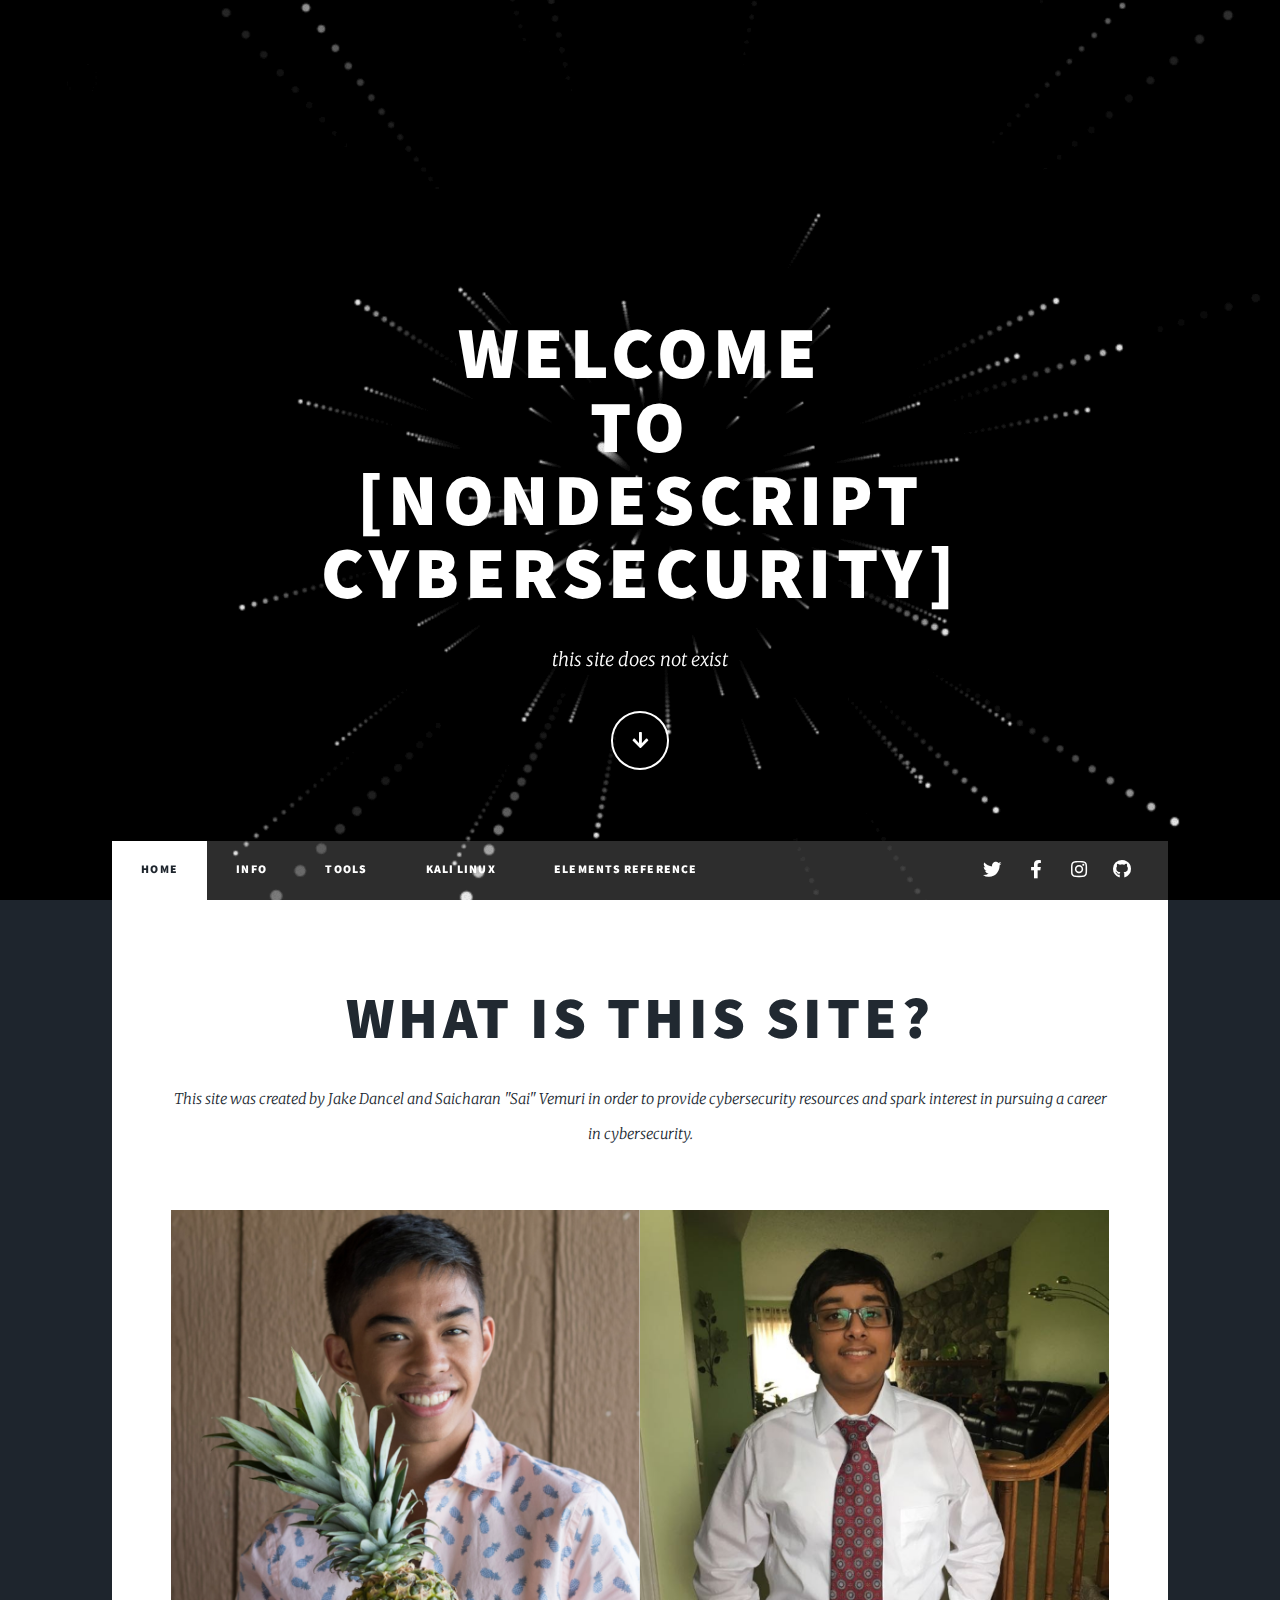
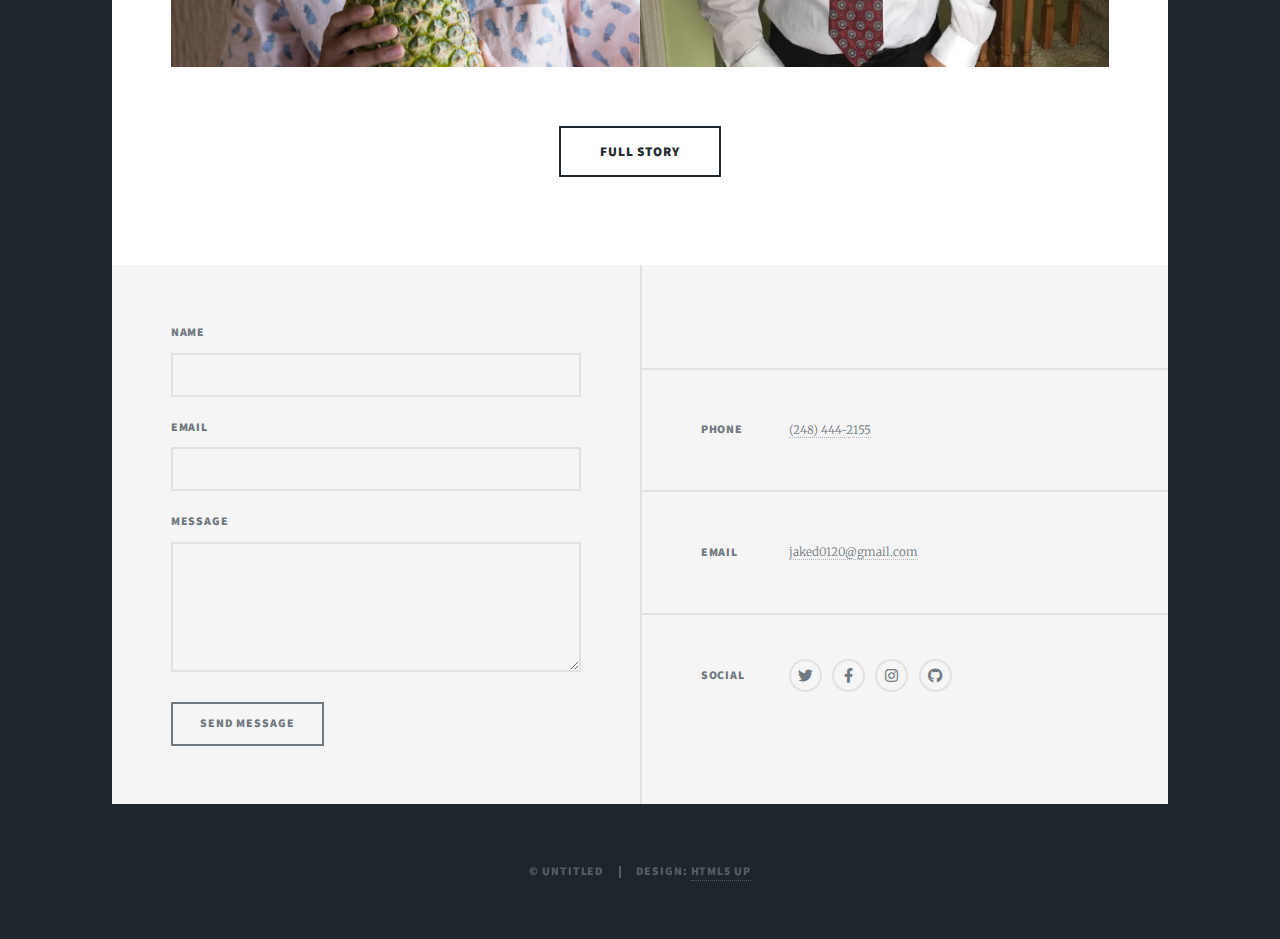
==== commit 9be2075b: "Update index.html" ====
--- a/site/index.html
+++ b/site/index.html
@@ -37,8 +37,8 @@
 					<nav id="nav">
 						<ul class="links">
 							<li class="active"><a href="index.html">Home</a></li>
-							<li><a href="Info.html">Info</a></li>
-							<li><a href="Tools.html">Tools</a></li>
+							<li><a href="info.html">Info</a></li>
+							<li><a href="tools.html">Tools</a></li>
 							<li><a href="kali.html">Kali Linux</a></li>
 							<li><a href="elements.html">Elements Reference</a></li>
 						</ul>
@@ -132,4 +132,4 @@
 			<script src="assets/js/main.js"></script>
 
 	</body>
-</html>+</html>
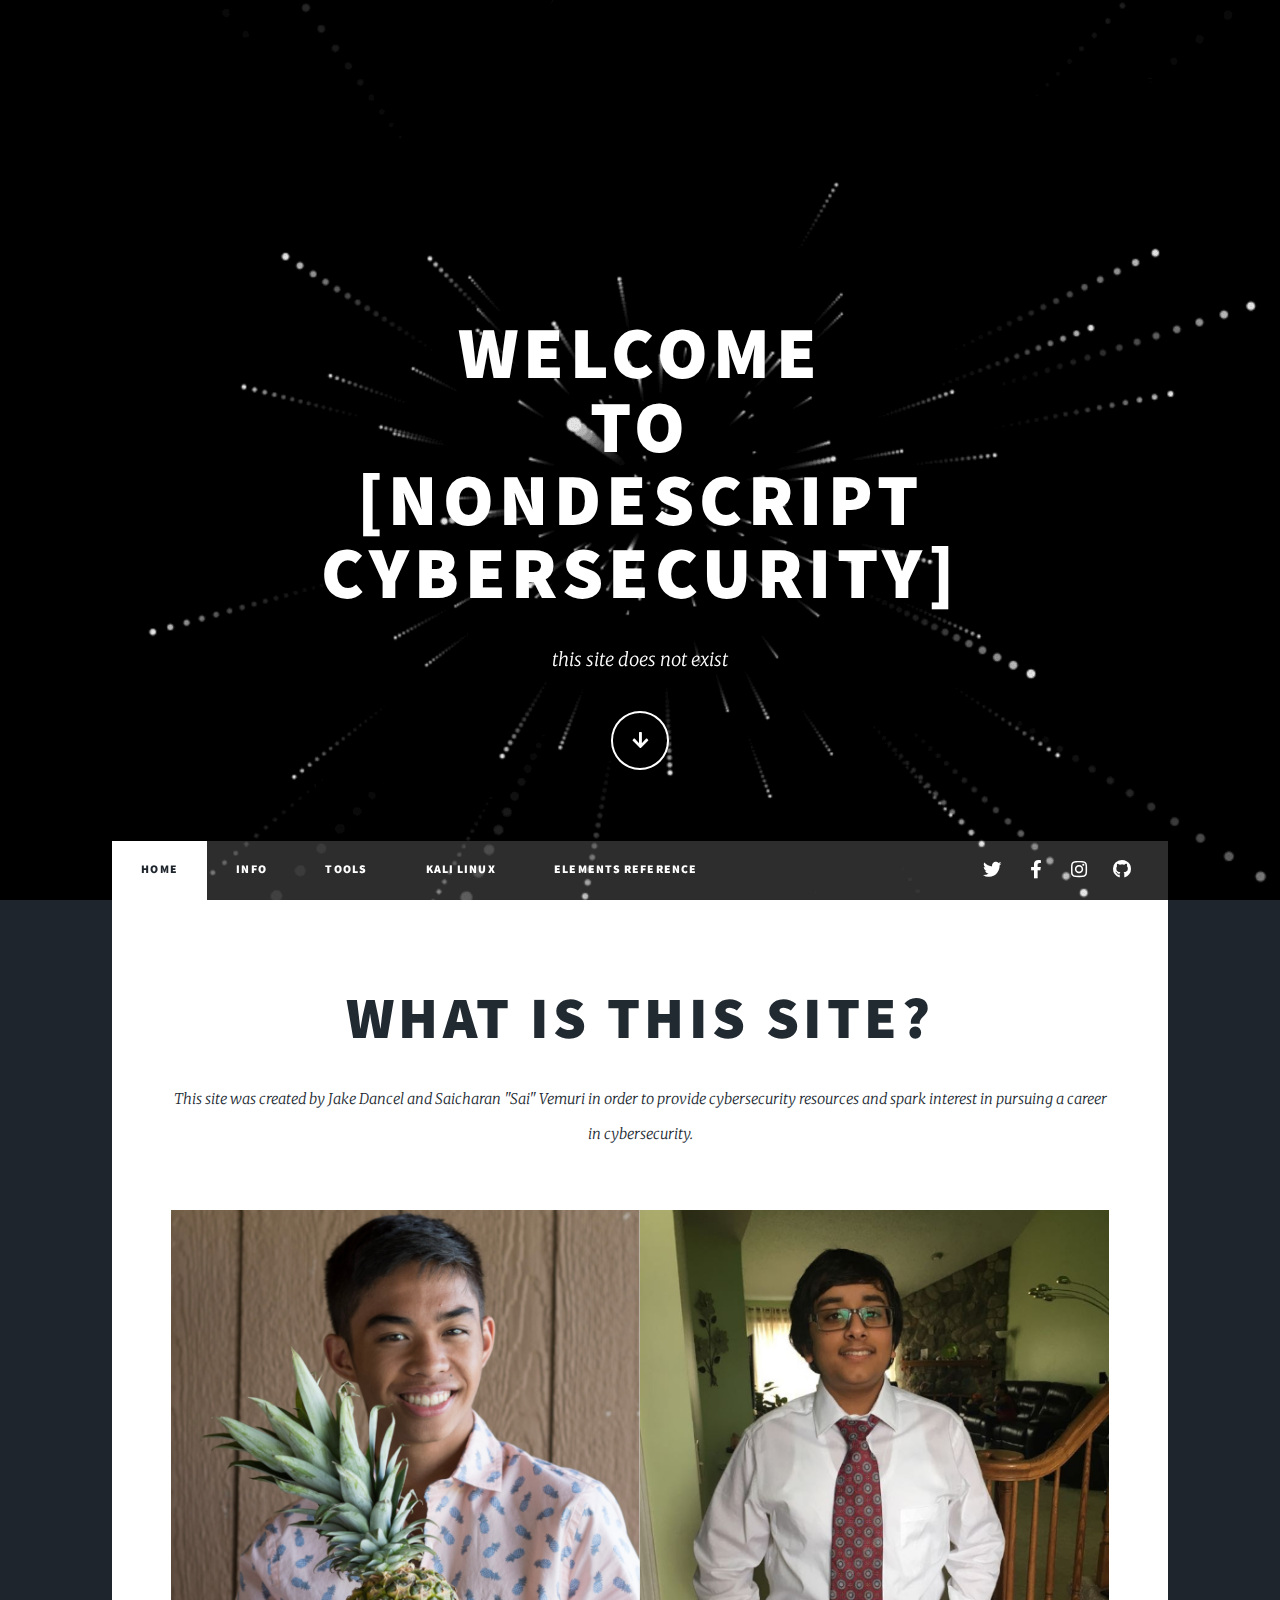
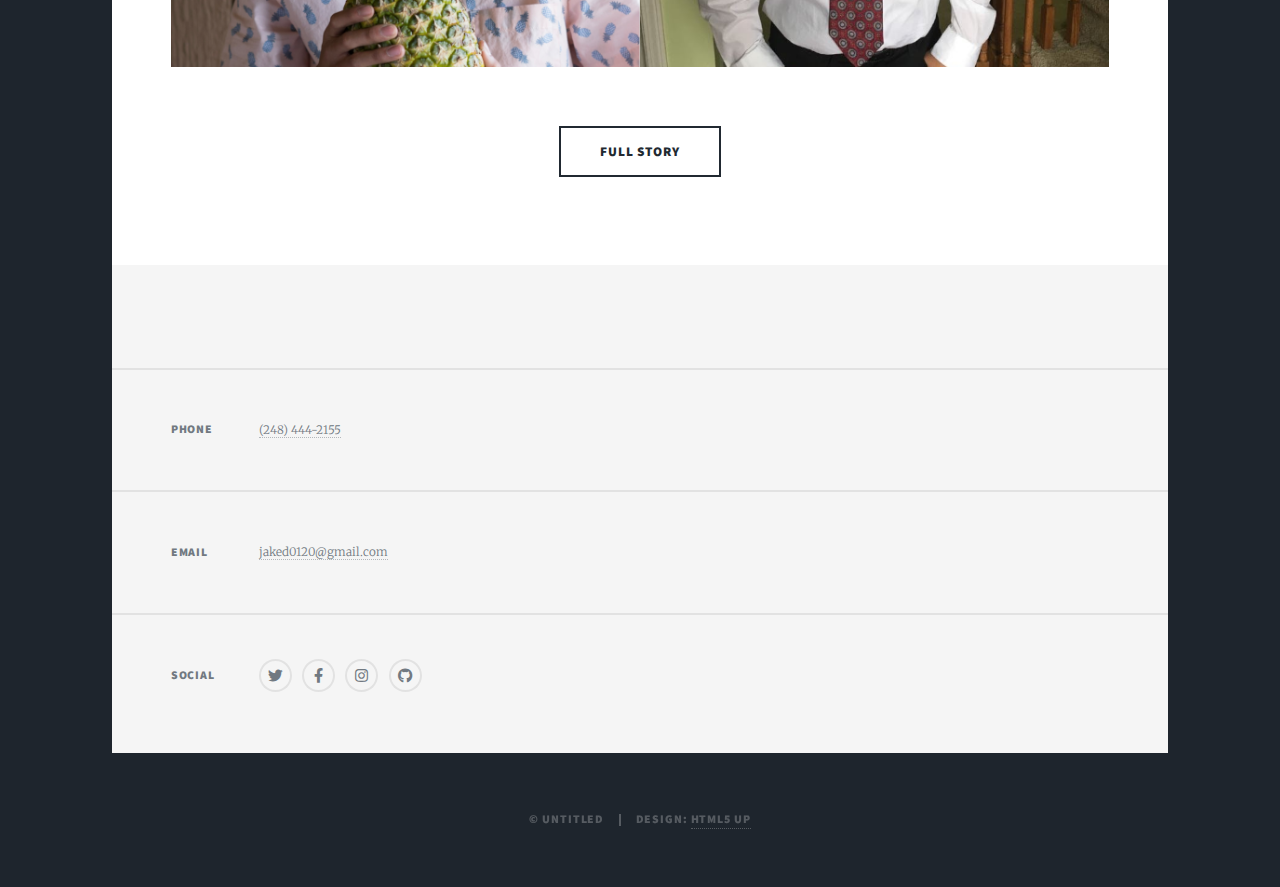
==== commit 990001ad: "Update index.html" ====
--- a/site/index.html
+++ b/site/index.html
@@ -71,27 +71,6 @@
 
 				<!-- Footer -->
 					<footer id="footer">
-						<section>
-							<form method="post" action="#">
-								<div class="fields">
-									<div class="field">
-										<label for="name">Name</label>
-										<input type="text" name="name" id="name" />
-									</div>
-									<div class="field">
-										<label for="email">Email</label>
-										<input type="text" name="email" id="email" />
-									</div>
-									<div class="field">
-										<label for="message">Message</label>
-										<textarea name="message" id="message" rows="3"></textarea>
-									</div>
-								</div>
-								<ul class="actions">
-									<li><input type="submit" value="Send Message" /></li>
-								</ul>
-							</form>
-						</section>
 						<section class="split contact">
 							<section class="alt">
 							</section>
